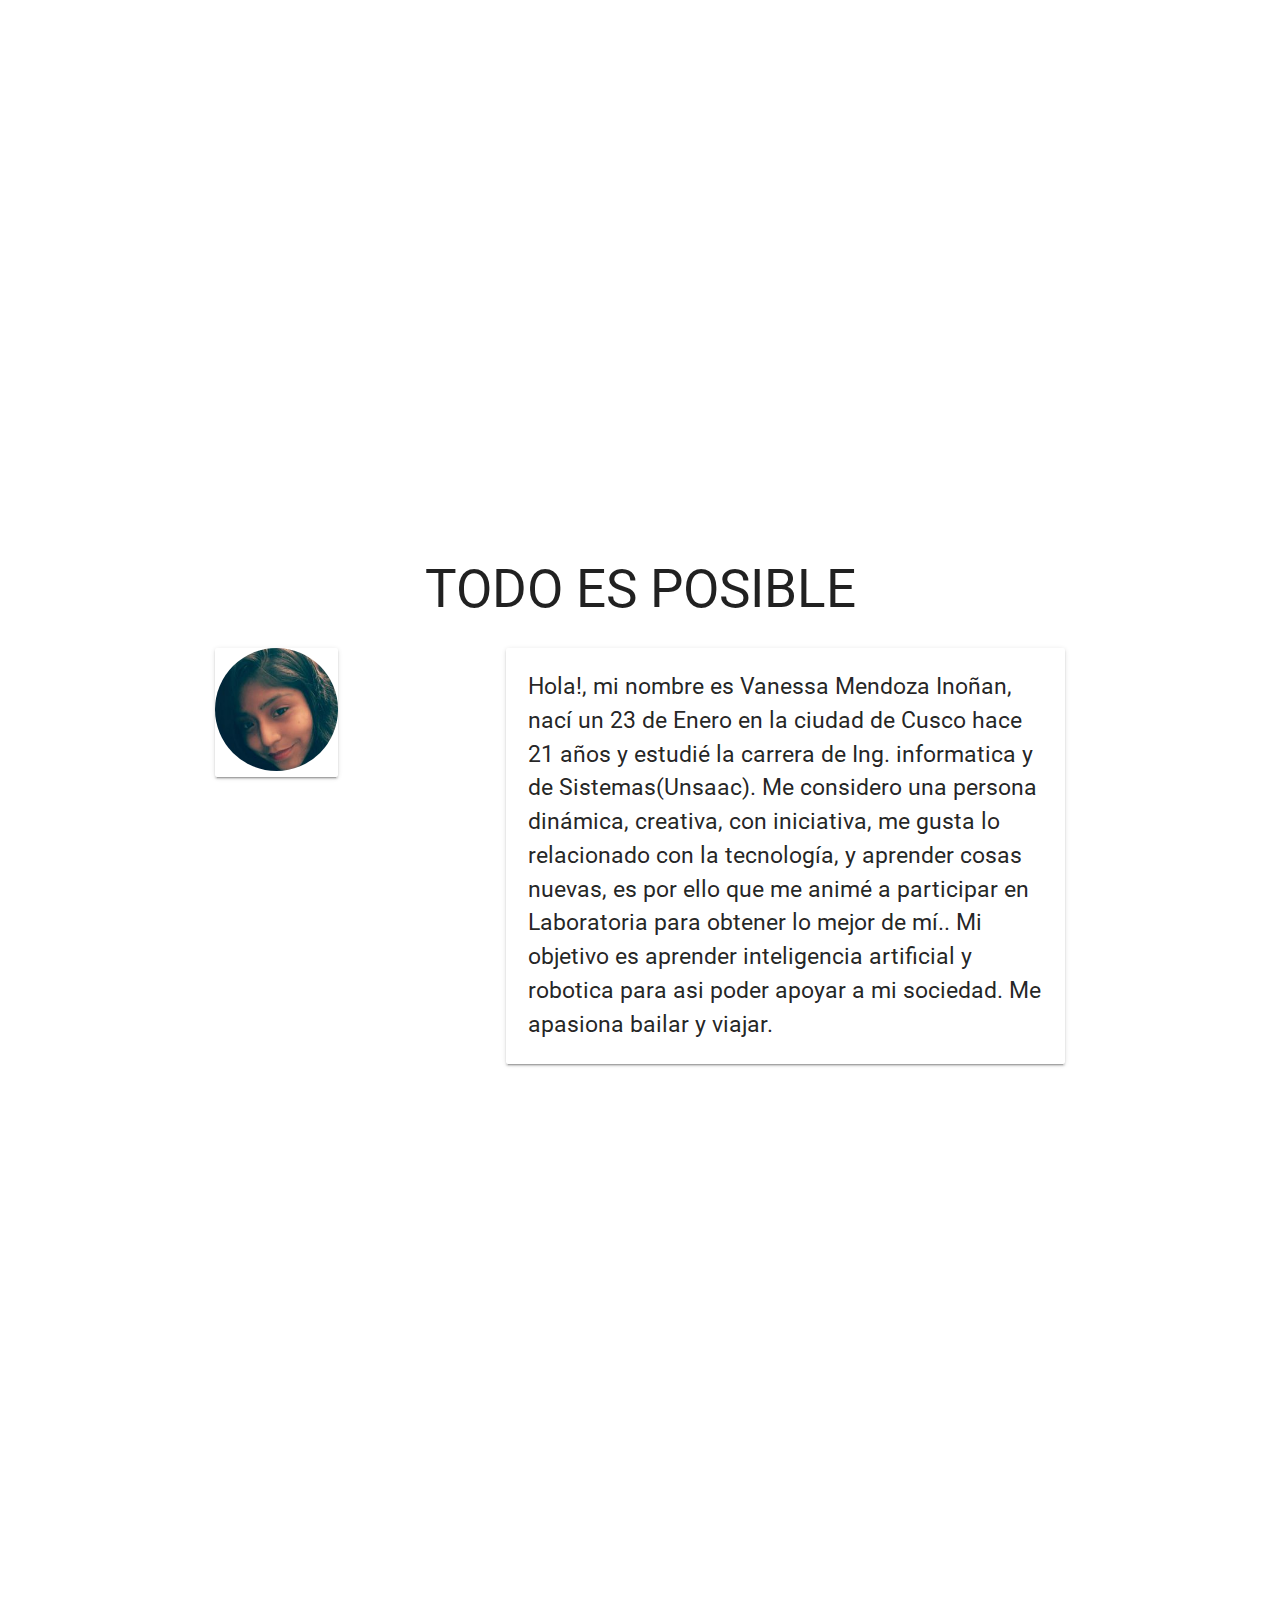
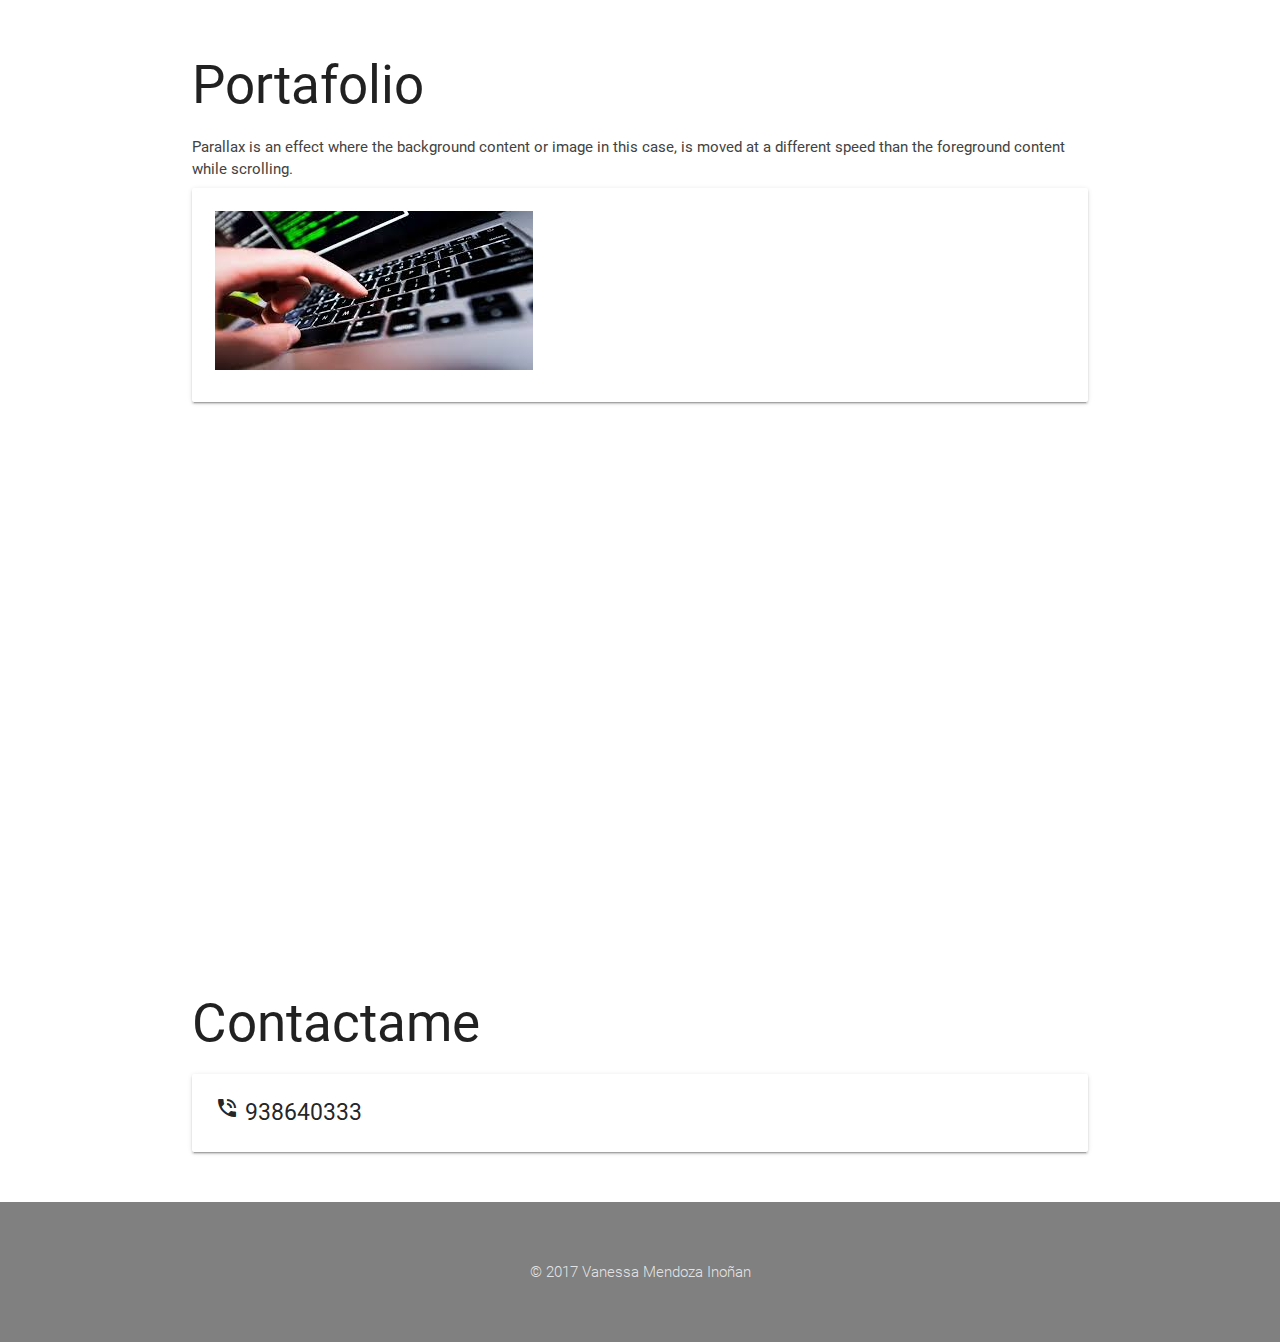
==== index.html @ 956da4bd "agregando contenido a portafolio" ====
<!DOCTYPE html>
<html>
  <head>
    <meta charset="utf-8">
    <title>Mi Portafolio</title>
    <link rel="stylesheet" href="vendors/materialize/css/materialize.min.css">
    <link rel="stylesheet" href="https://cdn.jsdelivr.net/npm/animate.css@3.5.2/animate.min.css">
    <link rel="stylesheet" href="https://cdnjs.cloudflare.com/ajax/libs/animate.css/3.5.2/animate.min.css">
    <link href="https://fonts.googleapis.com/icon?family=Material+Icons" rel="stylesheet">
    <link rel="stylesheet" href="css/main.css">
  </head>
  <body class="" cz-shortcut-listen="true">
    <div class="parallax-container">
    <div class="parallax"><img src="assets/img/14.jpg"></div>
    <div class="text-name">
      <h3 id="typed" class="fuente1"></h3>
    </div>
    <div class="text-name2">
      <h3 id="typed2"></h3>
    </div>
  </div>
  <div class="section white">
    <div class="row container top">
      <h2 class="center-align animated zoomIn">TODO ES POSIBLE</h2>
      <div class="col s12">
        <div class="col s2">
          <div class="card animar1">
            <img src="assets/img/vanessa.jpg" class="circle responsive-img" alt="">
          </div>
        </div>
        <div class="col s8 offset-s2">
          <div class="card animar2">
            <p>Hola!, mi nombre es Vanessa Mendoza Inoñan, nací un 23 de Enero en la ciudad de Cusco hace 21 años y estudié la carrera de Ing. informatica y de Sistemas(Unsaac).
Me considero una persona dinámica, creativa, con iniciativa, me gusta lo relacionado con la tecnología, y aprender cosas nuevas, es por ello que me animé a participar en Laboratoria para obtener lo mejor de mí..
Mi objetivo es aprender inteligencia artificial y robotica para asi poder apoyar a mi sociedad.
Me apasiona bailar y viajar.</p>
          </div>
        </div>
      </div>
    </div>
  </div>
  <div class="parallax-container">
    <div class="parallax"><img src="assets/img/8.jpg"></div>
  </div>
  <div class="section white">
    <div class="row container">
      <h2 class="header center-aligin">Portafolio</h2>
      <p class="grey-text text-darken-3 lighten-3">Parallax is an effect where the background content or image in this case, is moved at a different speed than the foreground content while scrolling.</p>
      <div class="card animar2">
            <img src="assets/img/7.jpg" alt="">
          </div>
    </div>
  </div>
  <div class="parallax-container">
    <div class="parallax"><img src="assets/img/software.jpg"></div>
  </div>
  <div class="section white">
    <div class="row container">
      <h2 class="header center-aligin">Contactame</h2>
      <div class="card  animar2">
        <i class="material-icons">phone_in_talk</i> 938640333
          </div>
    </div>
  </div>
  <footer class="page-footer">
    <div class="footer-copyright">
      <div class="container center-align">
      © 2017 Vanessa Mendoza Inoñan
      </div>
    </div>
  </footer>
  <script type="text/javascript" src="vendors/jquery/jquery-3.2.1.min.js"></script>
  <script src="vendors/typed.js"></script>
  <script src="vendors/materialize/js/materialize.min.js"></script>
  <script type="text/javascript" src="js/app.js"></script>
  </body>
</html>
---- css/main.css ----
@font-face {
    font-family: fuente1;
    src: url(../assets/fuentes/Yeysk.otf);
}

*{
    margin: 0;
    padding: 0;
    box-sizing: border-box;
}
.slider .slides li .text {
    color: #fff;
    position: absolute;
    top: 40%;
    left: 20%;
    width: 70%;
}
.text-name {
  color: #fff;
  position: absolute;
  top: 20%;
  left: 5%;
  width: 70%;
}
.text-name2 {
  color: #fff;
  position: absolute;
  top: 50%;
  left: 15%;
  width: 70%;
}
.fuente1 {
    font-family: fuente1;
    color: white;
    font-weight: 900;
}
.animar2 {
  padding: 1em;
  font-size: 1.5em;
}
.typed2 {
  background-color: transparent;
  box-shadow: none;
}
.top {
  margin-top: 3em;
}
/*Estilo del boton arriba*/

#Arriba {
position: fixed;
bottom: 30px; /* Distancia desde abajo */
right: 30px; /* Distancia desde la derecha */
/*BOTON*/
width: 60px; /* Ancho del botón */
height: 60px; /* Alto del botón */
display: block;
background: url(http://lh5.googleusercontent.com/-luDGEoQ_WZE/T1Ak-gta5MI/AAAAAAAACPI/ojfEGiaNmGw/s60/flecha-arriba.png) no-repeat center center;
}

#Arriba:hover{
	cursor: pointer;
}


/*Estilo del boton arriba y abajo*/

#Arriba1{

position: fixed;
bottom: 100px; /* Distancia desde abajo */
right: 30px; /* Distancia desde la derecha */
/*BOTON*/
width: 60px; /* Ancho del botón */
height: 60px; /* Alto del botón */
display: block;
background: url(http://lh5.googleusercontent.com/-luDGEoQ_WZE/T1Ak-gta5MI/AAAAAAAACPI/ojfEGiaNmGw/s60/flecha-arriba.png) no-repeat center center;
}

#Arriba1:hover{
	cursor: pointer;
}


#Abajo {
-webkit-transform:rotate(180deg);
position: fixed;
bottom: 30px; /* Distancia desde abajo */
right: 30px; /* Distancia desde la derecha */
/*BOTON*/
width: 60px; /* Ancho del botón */
height: 60px; /* Alto del botón */
display: block;
background: url(http://lh5.googleusercontent.com/-luDGEoQ_WZE/T1Ak-gta5MI/AAAAAAAACPI/ojfEGiaNmGw/s60/flecha-arriba.png) no-repeat center center;
}

#Abajo:hover{
	cursor: pointer;
}

/**************************************************/
.page-footer {
  background-color: grey;
  padding: 3em;
}
.page-footer .footer-copyright {
  background-color: transparent;
}
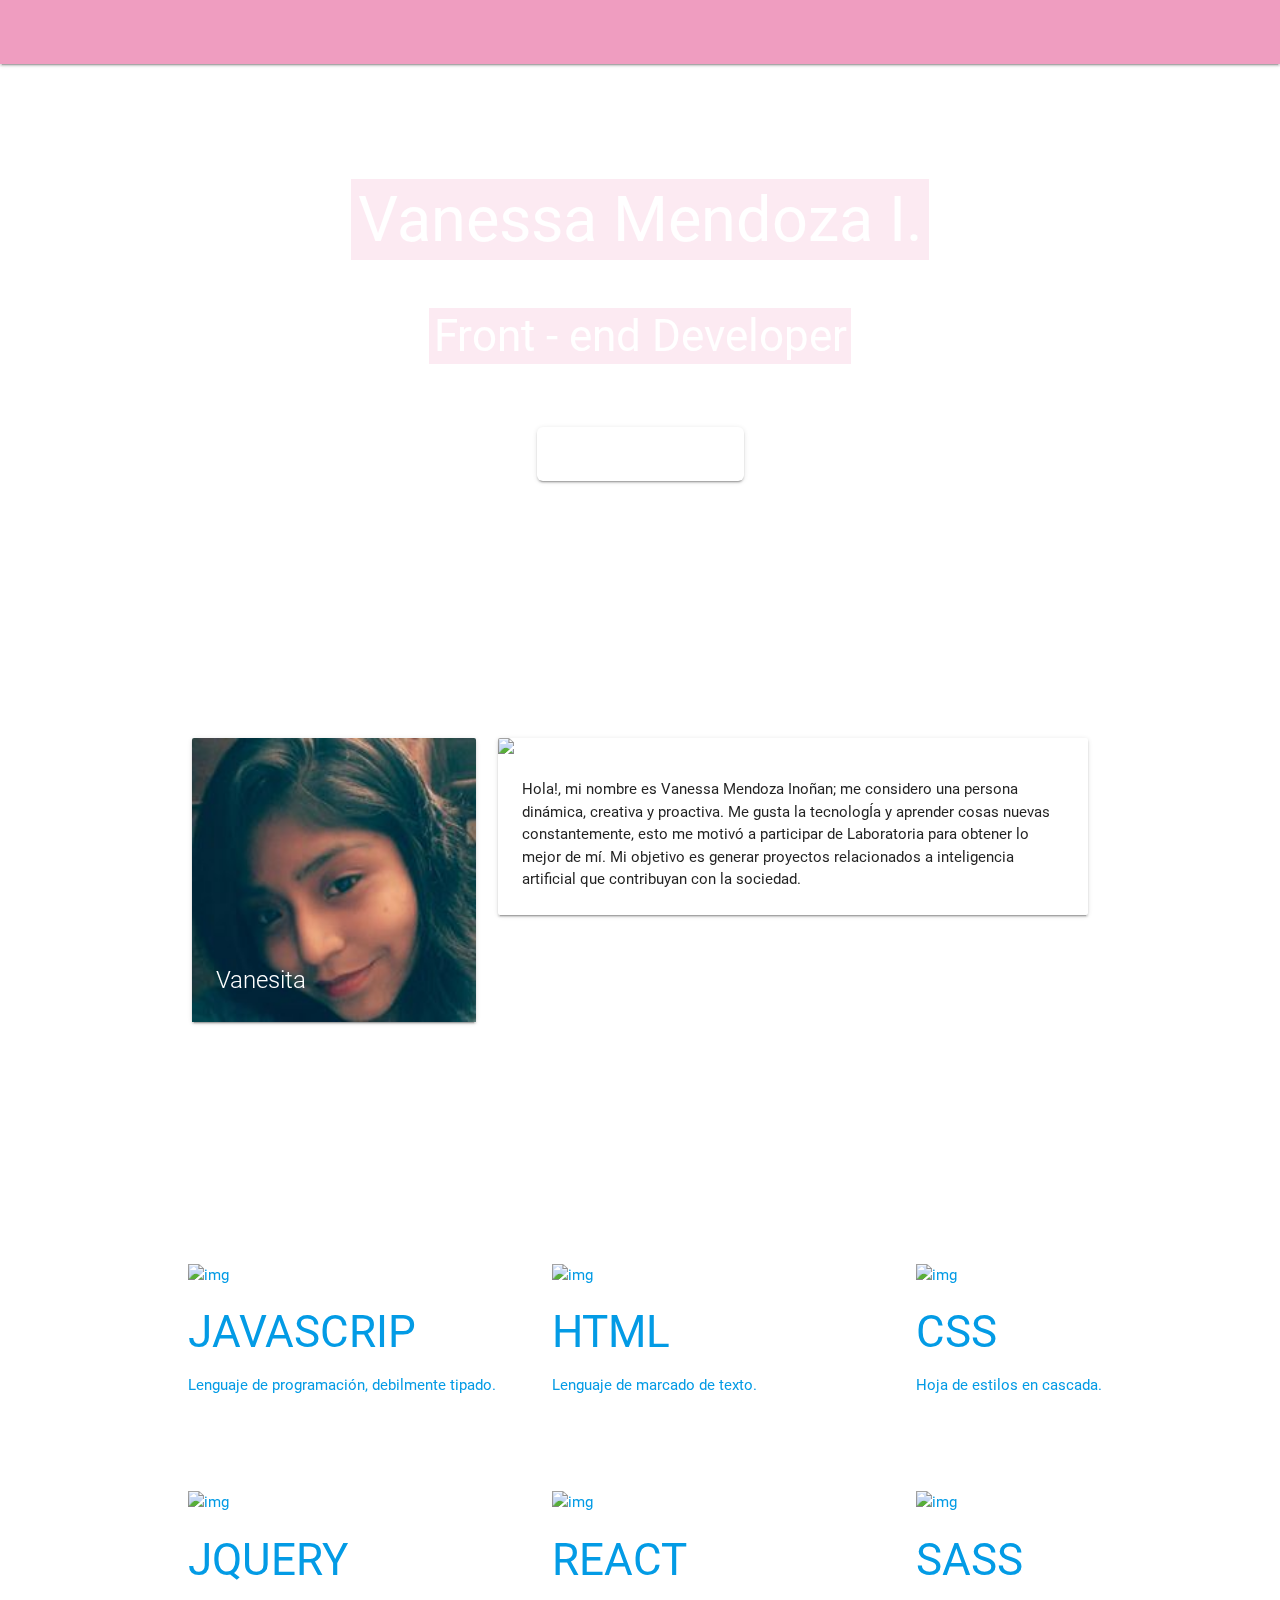
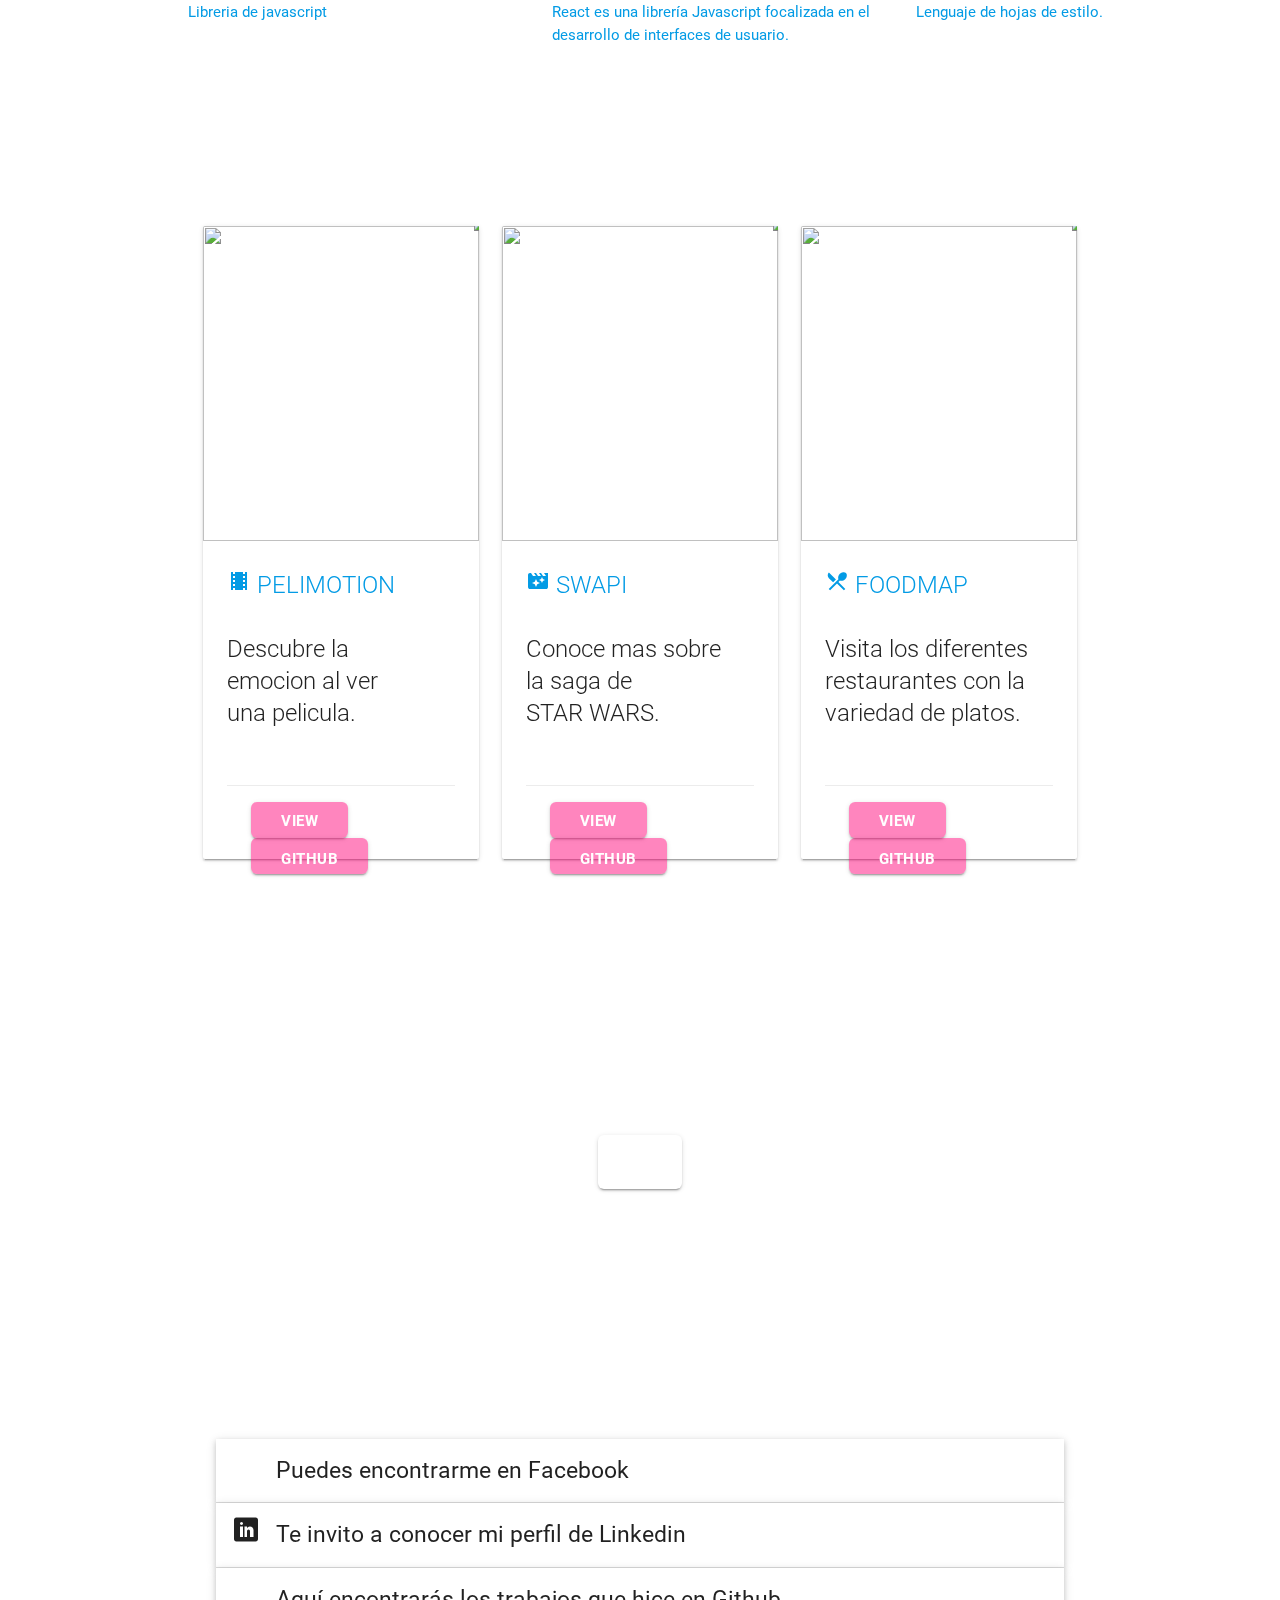
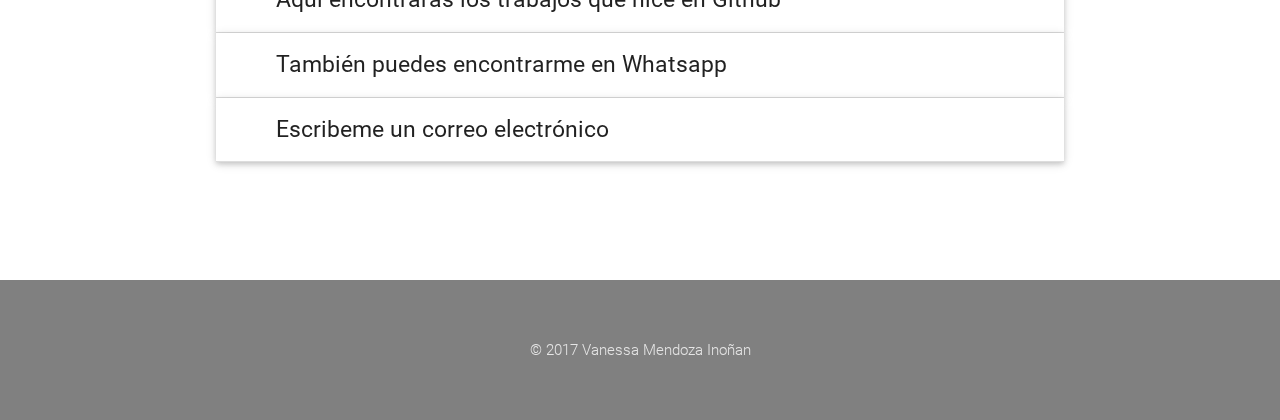
==== commit 08752a4a: "modificando aptitudes" ====
--- a/index.html
+++ b/index.html
@@ -1,77 +1,501 @@
 <!DOCTYPE html>
-<html>
-  <head>
-    <meta charset="utf-8">
-    <title>Mi Portafolio</title>
-    <link rel="stylesheet" href="vendors/materialize/css/materialize.min.css">
-    <link rel="stylesheet" href="https://cdn.jsdelivr.net/npm/animate.css@3.5.2/animate.min.css">
-    <link rel="stylesheet" href="https://cdnjs.cloudflare.com/ajax/libs/animate.css/3.5.2/animate.min.css">
-    <link href="https://fonts.googleapis.com/icon?family=Material+Icons" rel="stylesheet">
-    <link rel="stylesheet" href="css/main.css">
-  </head>
-  <body class="" cz-shortcut-listen="true">
+<html lang="en">
+
+<head>
+  <meta charset="UTF-8">
+  <meta name="viewport" content="width=device-width, initial-scale=1.0">
+  <meta http-equiv="X-UA-Compatible" content="ie=edge">
+  <meta name="description" content="Portafolio">
+  <meta name="author" content="Vanessa Mendoza">
+  <link rel="stylesheet" href="vendors/materialize/css/materialize.min.css">
+  <link href="https://fonts.googleapis.com/icon?family=Material+Icons" rel="stylesheet">
+  <link rel="stylesheet" href="https://cdn.jsdelivr.net/npm/animate.css@3.5.2/animate.min.css">
+  <link rel="stylesheet" href="assets/icons/icomoon/style.css">
+  <link rel="shortcut icon" href="assets/img/favicon.ico">
+  <link rel="stylesheet" href="css/ihover.css">
+  <!-- <link rel="stylesheet" href="css/ihover.min.css"> -->
+  <link rel="stylesheet" href="css/main.css">
+  <title>Vanessa Mendoza I.</title>
+</head>
+
+<body>
+  <header>
+    <div class="navbar-fixed">
+      <nav>
+        <div class="row">
+          <div class="col s12 ">
+            <div class="nav-wrapper">
+              <a href="#!" class="brand-logo animated fadeInLeft">
+                <img src="assets/img/vm.png" alt="">
+              </a>
+              <ul class="right hide-on-med-and-down">
+                <li>
+                  <a href="#" id="">
+                    <i class="fas fa-home"></i> Inicio</a>
+                </li>
+                <li>
+                  <a href="#yo" id="">
+                    <i class="fas fa-address-card"></i> Sobre mi</a>
+                </li>
+                <li>
+                  <a href="#skills" id="">
+                    <i class="fas fa-graduation-cap"></i> Aptitudes</a>
+                </li>
+                <li>
+                  <a href="#portafolio" id="">
+                    <i class="fas fa-folder-open"></i> Portafolio</a>
+                </li>
+                <li>
+                  <a href="#contacto" id="">
+                    <i class="fas fa-address-book"></i> Contacto</a>
+                </li>
+              </ul>
+              <ul id="nav-mobile" class="side-nav" style="left: 0px;">
+                <li>
+                  <a href="#" id="">Inicio</a>
+                </li>
+                <li>
+                  <a href="#yo" id="">Sobre mi</a>
+                </li>
+                <li>
+                  <a href="#portafolio" id="">Portafolio</a>
+                </li>
+                <li>
+                  <a href="#contacto" id="">Contacto</a>
+                </li>
+              </ul>
+              <a href="#" data-activates="nav-mobile" class="button-collapse">
+                <i class="material-icons">menu</i>
+              </a>
+            </div>
+          </div>
+        </div>
+      </nav>
+    </div>
+  </header>
+  <section>
+    <div class="parallax-container flex-text">
+      <h1 class="fuente1-name animated tada center-align">Vanessa Mendoza I.</h1>
+      <h3 class="animated tada center-align">Front - end Developer</h3>
+      <br>
+      <br>
+      <div class="container center-align">
+        <a href="assets/docs/cv.pdf" target="_blank" class="pulse-button1 btn-large">Curriculum Vitae</a>
+      </div>
+      <div class="parallax">
+        <img src="assets/img/13.jpg">
+      </div>
+    </div>
+  </section>
+  <section id="yo">
+    <div class="section white">
+      <div class="row container">
+        <div class="center-align">
+          <h2 class="slide fuente1">SOBRE MI</h2>
+          <br>
+          <br>
+          <br>
+        </div>
+        <div class="row">
+
+          <div class="col s12 m6 l4">
+            <div class="card">
+              <div class="card-image">
+                <img src="assets/img/vanessa.jpg">
+                <span class="card-title">Vanesita</span>
+              </div>
+            </div>
+          </div>
+
+          <div class="col s12 m6 l8">
+            <div class="card">
+              <div class="card-image">
+                <img src="http://3.bp.blogspot.com/-Zk5HSxm2g4Q/UECiuGD-3VI/AAAAAAAAACU/KmS3diWKCTA/s1600/hr2_dennis_meene.png">
+              </div>
+              <div class="card-content">
+                <p class="my-goal-and-i">Hola!, mi nombre es Vanessa Mendoza Inoñan; me considero
+                  una persona dinámica, creativa y proactiva. Me gusta la tecnologÍa y aprender cosas nuevas constantemente,
+                  esto me motivó a participar de Laboratoria para obtener lo mejor de mí. Mi objetivo es generar proyectos
+                  relacionados a inteligencia artificial que contribuyan con la sociedad.</p>
+              </div>
+            </div>
+          </div>
+        </div>
+      </div>
+    </div>
+  </section>
+  <section id="skills">
+    <div class="row">
+      <div class="col s12">
+        <div class="center-align">
+          <h2 class="slide fuente1">APTITUDES</h2>
+          <br>
+          <br>
+          <br>
+        </div>
+      </div>
+    </div>
+    <div class="row">
+      <div class="col s12">
+        <div class="carousel hide-on-large-only">
+          <a class="carousel-item" href="#one!">
+            <img src="https://www.shareicon.net/data/128x128/2016/07/06/106573_software_512x512.png">
+          </a>
+          <a class="carousel-item" href="#two!">
+            <img src="https://www.shareicon.net/data/128x128/2015/09/04/95596_html_512x512.png">
+          </a>
+          <a class="carousel-item" href="#three!">
+            <img src="http://www.xhtmljunction.com/common/images/css3.png">
+          </a>
+          <a class="carousel-item" href="#four!">
+            <img src="https://www.digitalcertifications.agency/wp-content/uploads/2016/04/jq.png">
+          </a>
+          <a class="carousel-item" href="#five!">
+            <img src="https://aakashns.gallerycdn.vsassets.io/extensions/aakashns/react-power-snippets/1.1.4/1511390276459/Microsoft.VisualStudio.Services.Icons.Default">
+          </a>
+          <a class="carousel-item" href="#four!">
+            <img src="https://www.digitalcertifications.agency/wp-content/uploads/2016/04/jq.png">
+          </a>
+        </div>
+        <div class="hide-on-small-only margin-skills">
+          <div class="col s4 inline-block">
+
+            <!-- normal -->
+            <div class="ih-item circle effect3 top_to_bottom">
+              <a href="#">
+                <div class="img">
+                  <img src="https://www.shareicon.net/data/128x128/2016/07/06/106573_software_512x512.png" alt="img">
+                </div>
+                <div class="info">
+                  <h3>JAVASCRIP</h3>
+                  <p>Lenguaje de programación, debilmente tipado.</p>
+                </div>
+              </a>
+            </div>
+            <!-- end normal -->
+
+          </div>
+          <div class="col s4 inline-block">
+
+            <!-- normal -->
+            <div class="ih-item circle effect3 top_to_bottom">
+              <a href="#">
+                <div class="img">
+                  <img src="https://www.shareicon.net/data/128x128/2015/09/04/95596_html_512x512.png" alt="img">
+                </div>
+                <div class="info">
+                  <h3>HTML</h3>
+                  <p>Lenguaje de marcado de texto.</p>
+                </div>
+              </a>
+            </div>
+            <!-- end normal -->
+
+          </div>
+          <div class="col s4 inline-block">
+
+            <!-- normal -->
+            <div class="ih-item circle effect3 top_to_bottom">
+              <a href="#">
+                <div class="img">
+                  <img src="http://www.xhtmljunction.com/common/images/css3.png" alt="img">
+                </div>
+                <div class="info">
+                  <h3>CSS</h3>
+                  <p>Hoja de estilos en cascada.</p>
+                </div>
+              </a>
+            </div>
+            <!-- end normal -->
+
+          </div>
+        </div>
+      </div>
+    </div>
+    <div class="row hide-on-small-only margin-skills">
+      <div class="col s12 margin-top-skills">
+        <div class="col s4 inline-block">
+
+          <!-- normal -->
+          <div class="ih-item circle effect3 top_to_bottom">
+            <a href="#">
+              <div class="img">
+                <img src="https://www.digitalcertifications.agency/wp-content/uploads/2016/04/jq.png" alt="img">
+              </div>
+              <div class="info">
+                <h3>JQUERY</h3>
+                <p>Libreria de javascript</p>
+              </div>
+            </a>
+          </div>
+          <!-- end normal -->
+
+        </div>
+        <div class="col s4 inline-block">
+
+          <!-- normal -->
+          <div class="ih-item circle effect3 top_to_bottom">
+            <a href="#">
+              <div class="img">
+                <img src="https://aakashns.gallerycdn.vsassets.io/extensions/aakashns/react-power-snippets/1.1.4/1511390276459/Microsoft.VisualStudio.Services.Icons.Default"
+                  alt="img">
+              </div>
+              <div class="info">
+                <h3>REACT</h3>
+                <p>React es una librería Javascript focalizada en el desarrollo de interfaces de usuario.</p>
+              </div>
+            </a>
+          </div>
+          <!-- end normal -->
+
+        </div>
+        <div class="col s4 inline-block">
+
+          <!-- normal -->
+          <div class="ih-item circle effect3 top_to_bottom">
+            <a href="#">
+              <div class="img">
+                <img src="https://sasa.gallerycdn.vsassets.io/extensions/sasa/vscode-sass-format/1.1.3/1518638189702/Microsoft.VisualStudio.Services.Icons.Default"
+                  alt="img">
+              </div>
+              <div class="info">
+                <h3>SASS</h3>
+                <p>Lenguaje de hojas de estilo.</p>
+              </div>
+            </a>
+          </div>
+          <!-- end normal -->
+
+        </div>
+      </div>
+    </div>
+  </section>
+  <section id="portafolio">
+    <div class="center-align">
+      <h2 class="slide fuente1">PORTAFOLIO</h2>
+      <br>
+      <br>
+      <br>
+    </div>
+    <div class="row container">
+
+      <div class="col s12 m6 l4">
+        <div class="card">
+          <div class="card-image waves-effect waves-block waves-light">
+            <img class="activator img-portafolio" src="https://user-images.githubusercontent.com/32309424/36493228-1e0e57ce-16fd-11e8-9467-3db554b0ff4c.png">
+            <div style="display: inline-block; position: absolute; top: -11px; right: -11px; z-index: 10;">
+              <img class="activator" src="https://s19.postimg.org/hu8uz903n/new-posts.png">
+            </div>
+          </div>
+
+          <!-- card text content -->
+          <div class="card-content activator">
+            <span class="card-title">
+              <p>
+                <a href="https://github.com/mendozavanessa/project-api-movie" target="blank">
+                  <i class="material-icons">local_movies</i> PELIMOTION</a>
+                  <p><br></p>
+                  <p>Descubre la</p>
+                  <p>emocion al ver</p>
+                  <p>una pelicula.</p>
+              </p>
+            </span>
+          </div>
+
+          <!--   card reveal content -->
+          <div class="card-reveal">
+            <span class="card-title">
+              <div>PELIMOTION </div>
+            </span>
+            <p>Pelimotion se enfoca en brindar a nuestros usuario recomendaciones, de acuerdo a la emoción que deseen experimentar.</p>
+          </div>
+
+          <div class="card-content padding-view">
+            <div class="card-action flex padding-view">
+              <a href="https://mendozavanessa.github.io/project-api-movie/" target="_blank" class="btn">
+                <i class="fas fa-eye"></i> View</a>
+              <a href="https://github.com/mendozavanessa/project-api-movie" target="_blank" class="btn">
+                <i class="icon-github3"></i> Github</a>
+            </div>
+          </div>
+        </div>
+      </div>
+
+      <div class="col s12 m6 l4">
+        <div class="card">
+          <div class="card-image waves-effect waves-block waves-light">
+            <img class="activator img-portafolio" src="https://user-images.githubusercontent.com/32309424/36493706-38ab3236-16fe-11e8-8b1c-7e5ba7b7cdf2.png">
+            <div style="display: inline-block; position: absolute; top: -11px; right: -11px; z-index: 10;">
+              <img class="activator" src="https://s19.postimg.org/hu8uz903n/new-posts.png">
+            </div>
+          </div>
+
+          <!-- card text content -->
+          <div class="card-content activator">
+            <span class="card-title">
+              <p>
+                <a href="https://github.com/mendozavanessa/api-swapi" target="blank">
+                  <i class="material-icons">movie_filter</i> SWAPI</a>
+                  <p><br></p>
+                  <p>Conoce mas sobre </p>
+                  <p>la saga de</p>
+                  <p>STAR WARS.</p>
+              </p>
+            </span>
+          </div>
+
+          <!--   card reveal content -->
+          <div class="card-reveal">
+            <span class="card-title">
+              <div>SWAPI</div>
+            </span>
+            <p>Proyecto en cual podemos obtener la información de los personajes de Star Wars.</p>
+          </div>
+
+          <div class="card-content padding-view">
+            <div class="card-action flex padding-view">
+              <a href="https://mendozavanessa.github.io/api-swapi/" target="_blank" class="btn">
+                <i class="fas fa-eye"></i> View</a>
+              <a href="https://github.com/mendozavanessa/api-swapi" target="_blank" class="btn">
+                <i class="icon-github3"></i> Github</a>
+            </div>
+          </div>
+        </div>
+      </div>
+
+
+      <div class="col s12 m6 l4">
+        <div class="card">
+          <div class="card-image waves-effect waves-block waves-light">
+            <img class="activator img-portafolio" src="https://user-images.githubusercontent.com/32309424/37572420-da0d5b52-2ad8-11e8-9f6b-b6144e7106ed.png">
+            <div style="display: inline-block; position: absolute; top: -11px; right: -11px; z-index: 10;">
+              <img class="activator" src="https://s19.postimg.org/hu8uz903n/new-posts.png">
+            </div>
+          </div>
+
+          <!-- card text content -->
+          <div class="card-content activator">
+            <span class="card-title">
+              <p>
+                <a href="https://github.com/mendozavanessa/foodmap-reto-de-codigo" target="blank">
+                  <i class="material-icons">restaurant_menu</i> FOODMAP</a>
+                  <p><br></p>
+                  <p>Visita los diferentes</p>
+                  <p>restaurantes con la</p>
+                  <p>variedad de platos.</p>
+              </p>
+            </span>
+          </div>
+
+          <!--   card reveal content -->
+          <div class="card-reveal">
+            <span class="card-title">
+              <div>FOODMAP </div>
+            </span>
+            <p>Foodmap es una app para buscar las variedades de platos cerca de ti. Ingresa el distrito para encontrar tu plato
+              favorito.
+            </p>
+          </div>
+
+          <div class="card-content padding-view">
+            <div class="card-action flex padding-view">
+              <a href="https://mendozavanessa.github.io/foodmap-reto-de-codigo/" target="_blank" class="btn">
+                <i class="fas fa-eye"></i> View</a>
+              <a href="https://github.com/mendozavanessa/foodmap-reto-de-codigo" target="_blank" class="btn">
+                <i class="icon-github3"></i> Github</a>
+            </div>
+          </div>
+        </div>
+      </div>
+    </div>
+
+  </section>
+  <section id="contacto">
     <div class="parallax-container">
-    <div class="parallax"><img src="assets/img/14.jpg"></div>
-    <div class="text-name">
-      <h3 id="typed" class="fuente1"></h3>
-    </div>
-    <div class="text-name2">
-      <h3 id="typed2"></h3>
-    </div>
-  </div>
-  <div class="section white">
-    <div class="row container top">
-      <h2 class="center-align animated zoomIn">TODO ES POSIBLE</h2>
-      <div class="col s12">
-        <div class="col s2">
-          <div class="card animar1">
-            <img src="assets/img/vanessa.jpg" class="circle responsive-img" alt="">
-          </div>
-        </div>
-        <div class="col s8 offset-s2">
-          <div class="card animar2">
-            <p>Hola!, mi nombre es Vanessa Mendoza Inoñan, nací un 23 de Enero en la ciudad de Cusco hace 21 años y estudié la carrera de Ing. informatica y de Sistemas(Unsaac).
-Me considero una persona dinámica, creativa, con iniciativa, me gusta lo relacionado con la tecnología, y aprender cosas nuevas, es por ello que me animé a participar en Laboratoria para obtener lo mejor de mí..
-Mi objetivo es aprender inteligencia artificial y robotica para asi poder apoyar a mi sociedad.
-Me apasiona bailar y viajar.</p>
-          </div>
-        </div>
-      </div>
-    </div>
-  </div>
-  <div class="parallax-container">
-    <div class="parallax"><img src="assets/img/8.jpg"></div>
-  </div>
-  <div class="section white">
-    <div class="row container">
-      <h2 class="header center-aligin">Portafolio</h2>
-      <p class="grey-text text-darken-3 lighten-3">Parallax is an effect where the background content or image in this case, is moved at a different speed than the foreground content while scrolling.</p>
-      <div class="card animar2">
-            <img src="assets/img/7.jpg" alt="">
-          </div>
-    </div>
-  </div>
-  <div class="parallax-container">
-    <div class="parallax"><img src="assets/img/software.jpg"></div>
-  </div>
-  <div class="section white">
-    <div class="row container">
-      <h2 class="header center-aligin">Contactame</h2>
-      <div class="card  animar2">
-        <i class="material-icons">phone_in_talk</i> 938640333
-          </div>
-    </div>
-  </div>
+      <div class="parallax">
+        <img src="assets/img/7.jpg">
+        <div class="center-align">
+          <br>
+          <br>
+          <br>
+          <br>
+          <br>
+          <br>
+          <h2 class="slide fuente1 contact">CONTÁCTAME</h2>
+          <div class="arrow">
+            <a  target="blank" class="pulse-button2 btn-large"><i class="material-icons">arrow_downward</i></a>
+          </div>
+        </div>
+      </div>
+    </div>
+  </section>
+  <section>
+    <br>
+    <div class="section white">
+      <div class="row container">
+        <ul class="collapsible popout letter" data-collapsible="accordion">
+          <li>
+            <div class="collapsible-header">
+              <i class="icon-facebook"></i>Puedes encontrarme en Facebook</div>
+            <div class="collapsible-body">
+              <a href="https://web.facebook.com/vanesamendozainoyan" target="blank">https://web.facebook.com/vanesamendozainoyan</a>
+            </div>
+          </li>
+          <li>
+            <div class="collapsible-header">
+              <i class="icon-linkedin"></i>Te invito a conocer mi perfil de Linkedin</div>
+            <div class="collapsible-body">
+              <a href="https://www.linkedin.com/in/vanessamendozainoyan/" target="blank">https://www.linkedin.com/in/vanessamendozainoyan/</a>
+            </div>
+          </li>
+          <li>
+            <div class="collapsible-header">
+              <i class="icon-github3"></i>Aquí encontrarás los trabajos que hice en Github </div>
+            <div class="collapsible-body">
+              <a href="https://github.com/mendozavanessa" target="blank">https://github.com/mendozavanessa</a>
+            </div>
+          </li>
+          <li>
+            <div class="collapsible-header">
+              <i class="icon-whatsapp"></i>También puedes encontrarme en Whatsapp</div>
+            <div class="collapsible-body">
+              <a class="icon-phone"> 938640333</a>
+            </div>
+          </li>
+          <li>
+            <div class="collapsible-header">
+              <i class="icon-letter"></i>Escribeme un correo electrónico</div>
+            <div class="collapsible-body">
+              <a>vanesamendozainoyan@gmail.com</a>
+            </div>
+          </li>
+        </ul>
+        <br>
+        <br>
+        <br>
+      </div>
+    </div>
+  </section>
   <footer class="page-footer">
     <div class="footer-copyright">
       <div class="container center-align">
-      © 2017 Vanessa Mendoza Inoñan
+        © 2017 Vanessa Mendoza Inoñan
       </div>
     </div>
   </footer>
+  <section>
+    <div class="scroll-top-wrapper ">
+      <span class="scroll-top-inner">
+        <i class="fa fa-2x fa-arrow-circle-up"></i>
+      </span>
+    </div>
+  </section>
   <script type="text/javascript" src="vendors/jquery/jquery-3.2.1.min.js"></script>
-  <script src="vendors/typed.js"></script>
   <script src="vendors/materialize/js/materialize.min.js"></script>
+  <script defer src="https://use.fontawesome.com/releases/v5.0.8/js/all.js"></script>
+  <script type="text/javascript" src="js/scroll.js"></script>
+  <script type="text/javascript" src="js/header.js"></script>
   <script type="text/javascript" src="js/app.js"></script>
-  </body>
-</html>
+</body>
+
+</html>--- a/assets/icons/icomoon/style.css
+++ b/assets/icons/icomoon/style.css
@@ -0,0 +1,38 @@
+@font-face {
+  font-family: 'icomoon';
+  src:  url('fonts/icomoon.eot?jt9e1');
+  src:  url('fonts/icomoon.eot?jt9e1#iefix') format('embedded-opentype'),
+    url('fonts/icomoon.ttf?jt9e1') format('truetype'),
+    url('fonts/icomoon.woff?jt9e1') format('woff'),
+    url('fonts/icomoon.svg?jt9e1#icomoon') format('svg');
+  font-weight: normal;
+  font-style: normal;
+}
+
+[class^="icon-"], [class*=" icon-"] {
+  /* use !important to prevent issues with browser extensions that change fonts */
+  font-family: 'icomoon' !important;
+  speak: none;
+  font-style: normal;
+  font-weight: normal;
+  font-variant: normal;
+  text-transform: none;
+  line-height: 1;
+
+  /* Better Font Rendering =========== */
+  -webkit-font-smoothing: antialiased;
+  -moz-osx-font-smoothing: grayscale;
+}
+
+.icon-facebook-square:before {
+  content: "\f082";
+}
+.icon-phone:before {
+  content: "\e942";
+}
+.icon-mail:before {
+  content: "\ea83";
+}
+.icon-linkedin:before {
+  content: "\eac9";
+}
--- a/css/main.css
+++ b/css/main.css
@@ -7,6 +7,13 @@
     margin: 0;
     padding: 0;
     box-sizing: border-box;
+}
+
+nav {
+  background-color: #ef9dc0;
+}
+.nav-wrapper a img {
+  width: 130px;
 }
 .slider .slides li .text {
     color: #fff;
@@ -31,71 +38,180 @@
 }
 .fuente1 {
     font-family: fuente1;
-    color: white;
     font-weight: 900;
 }
-.animar2 {
+.space {
   padding: 1em;
-  font-size: 1.5em;
-}
-.typed2 {
-  background-color: transparent;
-  box-shadow: none;
 }
 .top {
   margin-top: 3em;
 }
-/*Estilo del boton arriba*/
-
-#Arriba {
-position: fixed;
-bottom: 30px; /* Distancia desde abajo */
-right: 30px; /* Distancia desde la derecha */
-/*BOTON*/
-width: 60px; /* Ancho del botón */
-height: 60px; /* Alto del botón */
-display: block;
-background: url(http://lh5.googleusercontent.com/-luDGEoQ_WZE/T1Ak-gta5MI/AAAAAAAACPI/ojfEGiaNmGw/s60/flecha-arriba.png) no-repeat center center;
-}
-
-#Arriba:hover{
-	cursor: pointer;
-}
-
-
-/*Estilo del boton arriba y abajo*/
-
-#Arriba1{
-
-position: fixed;
-bottom: 100px; /* Distancia desde abajo */
-right: 30px; /* Distancia desde la derecha */
-/*BOTON*/
-width: 60px; /* Ancho del botón */
-height: 60px; /* Alto del botón */
-display: block;
-background: url(http://lh5.googleusercontent.com/-luDGEoQ_WZE/T1Ak-gta5MI/AAAAAAAACPI/ojfEGiaNmGw/s60/flecha-arriba.png) no-repeat center center;
-}
-
-#Arriba1:hover{
-	cursor: pointer;
-}
-
-
-#Abajo {
--webkit-transform:rotate(180deg);
-position: fixed;
-bottom: 30px; /* Distancia desde abajo */
-right: 30px; /* Distancia desde la derecha */
-/*BOTON*/
-width: 60px; /* Ancho del botón */
-height: 60px; /* Alto del botón */
-display: block;
-background: url(http://lh5.googleusercontent.com/-luDGEoQ_WZE/T1Ak-gta5MI/AAAAAAAACPI/ojfEGiaNmGw/s60/flecha-arriba.png) no-repeat center center;
-}
-
-#Abajo:hover{
-	cursor: pointer;
+h2 {
+  display: inline-block;
+}
+.project {
+  width: 25%;
+  display: inline-block;
+  margin: auto 2.3em;
+}
+.parallax-container {
+  height: 500px;
+}
+.letter1 {
+  font-size: 1.5em;
+}
+.letter {
+  font-size: 1.5em;
+
+}
+.padding {
+  padding: 2em auto;
+}
+.animar1 {
+  height: 0!important;
+  width: 300px!important;
+}
+
+.flex-text {
+  color: white;
+  display: flex;
+  justify-content: center;
+  align-items: center;
+  flex-direction: column;
+}
+.flex-text h3, h1{
+  background-color: #ef9dc036;
+  padding: 0.1em;
+}
+
+.inline-block {
+  display: inline-block;
+}
+.margin-skills {
+  margin-left: 11em;
+}
+.margin-top-skills {
+  margin-top: 5em;
+}
+.img-portafolio {
+  height: 35vh;
+}
+.btn-large {
+  background-color: transparent;
+  border-radius: 6PX;
+  font-weight: 900;
+}
+.btn-large:hover {
+  background-color: #ef9dc03a;
+  border: 5px solid rgba(255, 24, 178, 0.781);
+  color: white;
+}
+.btn-large:focus {
+  background-color: #ef9dc03a;
+  border: 5px solid rgba(255, 24, 178, 0.781);
+  color: white;
+}
+.btn {
+  background-color: rgba(255, 0, 119, 0.479);
+  border-radius: 6PX;
+  font-weight: 900;
+}
+.btn:hover {
+  background-color: #ef9dc03a;
+  border: 2 px solid #fc0069;
+  color: rgb(128, 128, 128);
+}
+.btn:focus {
+  background-color: #ef9dc03a;
+  border: 2 px solid #fc0069;
+  color: rgb(128, 128, 128);
+}
+.ih-item.circle .img:before {
+  border: 5px solid #ef9dc0;
+  box-shadow: inset 0 0 0 16px white, 0 1px 2px pink;
+}
+/*************************************************/
+
+.pulse-button {
+
+  position: relative;
+  border: none;
+  box-shadow: 0 0 0 0 #d41f6eaf;
+  border: 4px solid white;
+  background-color: rgba(255, 0, 119, 0.479);
+  background-size:cover;
+  background-repeat: no-repeat;
+  cursor: pointer;
+  -webkit-animation: pulse 1.25s infinite cubic-bezier(0.66, 0, 0, 1);
+  -moz-animation: pulse 1.25s infinite cubic-bezier(0.66, 0, 0, 1);
+  -ms-animation: pulse 1.25s infinite cubic-bezier(0.66, 0, 0, 1);
+  animation: pulse 1.25s infinite cubic-bezier(0.66, 0, 0, 1);
+}
+.pulse-button:hover 
+{
+  -webkit-animation: none;-moz-animation: none;-ms-animation: none;animation: none;
+}
+
+@-webkit-keyframes pulse {to {box-shadow: 0 0 0 45px rgba(232, 76, 61, 0);}}
+@-moz-keyframes pulse {to {box-shadow: 0 0 0 45px rgba(232, 76, 61, 0);}}
+@-ms-keyframes pulse {to {box-shadow: 0 0 0 45px rgba(232, 76, 61, 0);}}
+@keyframes pulse {to {box-shadow: 0 0 0 45px rgba(232, 76, 61, 0);}}
+/*********************************************/
+.slide {
+  opacity: 0;
+  -moz-transition: all 500ms linear;
+  -webkit-transition: all 500ms linear;
+  -o-transition: all 500ms linear;
+  transition: all 500ms linear;
+  -moz-transform: translate3d(-100px, 0px, 0px);
+  -webkit-transform: translate3d(-100px, 0px, 0px);
+  -o-transform: translate(-100px, 0px);
+  -ms-transform: translate(-100px, 0px);
+  transform: translate3d(-100px, 0px, 0px);
+}
+
+.hasSlid {
+  opacity: 1;
+  -moz-transform: translate3d(0px, 0px, 0px);
+  -webkit-transform: translate3d(0px, 0px, 0px);
+  -o-transform: translate(0px, 0px);
+  -ms-transform: translate(0px, 0px);
+  transform: translate3d(0px, 0px, 0px);
+}
+
+
+
+/******* to top link ********/
+.scroll-top-wrapper {
+  position: fixed;
+	opacity: 0;
+	visibility: hidden;
+	overflow: hidden;
+	text-align: center;
+	z-index: 99999999;
+  background-color: #ef9dc0;
+	color: #eee;
+	width: 50px;
+	height: 48px;
+	line-height: 48px;
+	right: 30px;
+	bottom: 30px;
+	padding-top: 5px;
+	border-radius: 50%;
+}
+
+.scroll-top-wrapper:hover {
+	background-color: #888888;
+}
+
+.scroll-top-wrapper.show {
+  visibility:visible;
+  cursor:pointer;
+	opacity: 0.80;
+}
+
+.scroll-top-wrapper i.fa {
+	line-height: inherit;
 }
 
 /**************************************************/
@@ -106,3 +222,67 @@
 .page-footer .footer-copyright {
   background-color: transparent;
 }
+
+/**************************************************************/
+.icon {
+  background-color: rgb(12, 158, 199);
+  border-radius: 50%;
+  width: 30px;
+  height: 30px;
+  color: white;
+  vertical-align: middle;
+  text-align: center;
+  padding-top: 7px;
+}
+
+.card-action{
+    height: 50px;
+}
+
+.fixed-action-btn {
+  position: absolute;
+  bottom: -25px;
+  margin-bottom: 10px;
+  z-index: 998;
+  right: -15px;
+  display: inline-block;
+}
+.premium{
+  border: 1px solid gray;
+}
+.premium .ico{
+    content: '';
+    display: block;
+    height: 19px;  /*height of icon */
+    width: 89px;  /*width of icon */
+    position: absolute;
+    display: inline-block;
+      /*where to replace the icon */
+    top: 10px;
+    right: -4px;
+      /*background */
+    background: #F8E6AE url(https://s19.postimg.org/t2syzd5mr/39795885-luxury-premium-quality-golden-labels-co.jpg) no-repeat 0px 0px;
+}
+.premium .icostar:after{
+    content: '\f005';
+    font-family: FontAwesome;
+    border: 1px solid black;
+    font-size: 25px;
+    padding: 6px;
+    color: yellow;
+    width: 35px;  
+    position: absolute;
+    display: inline-block;
+      /*where to replace the icon */
+    top: -1px;
+    right: -1px;
+      /*background */
+    background: black no-repeat 0px 0px;
+}
+/*******************skills desktop**********************/
+
+@media only screen and (max-width:768px) {
+  .fuente1 {
+    font-size: 2.5em;
+  }
+}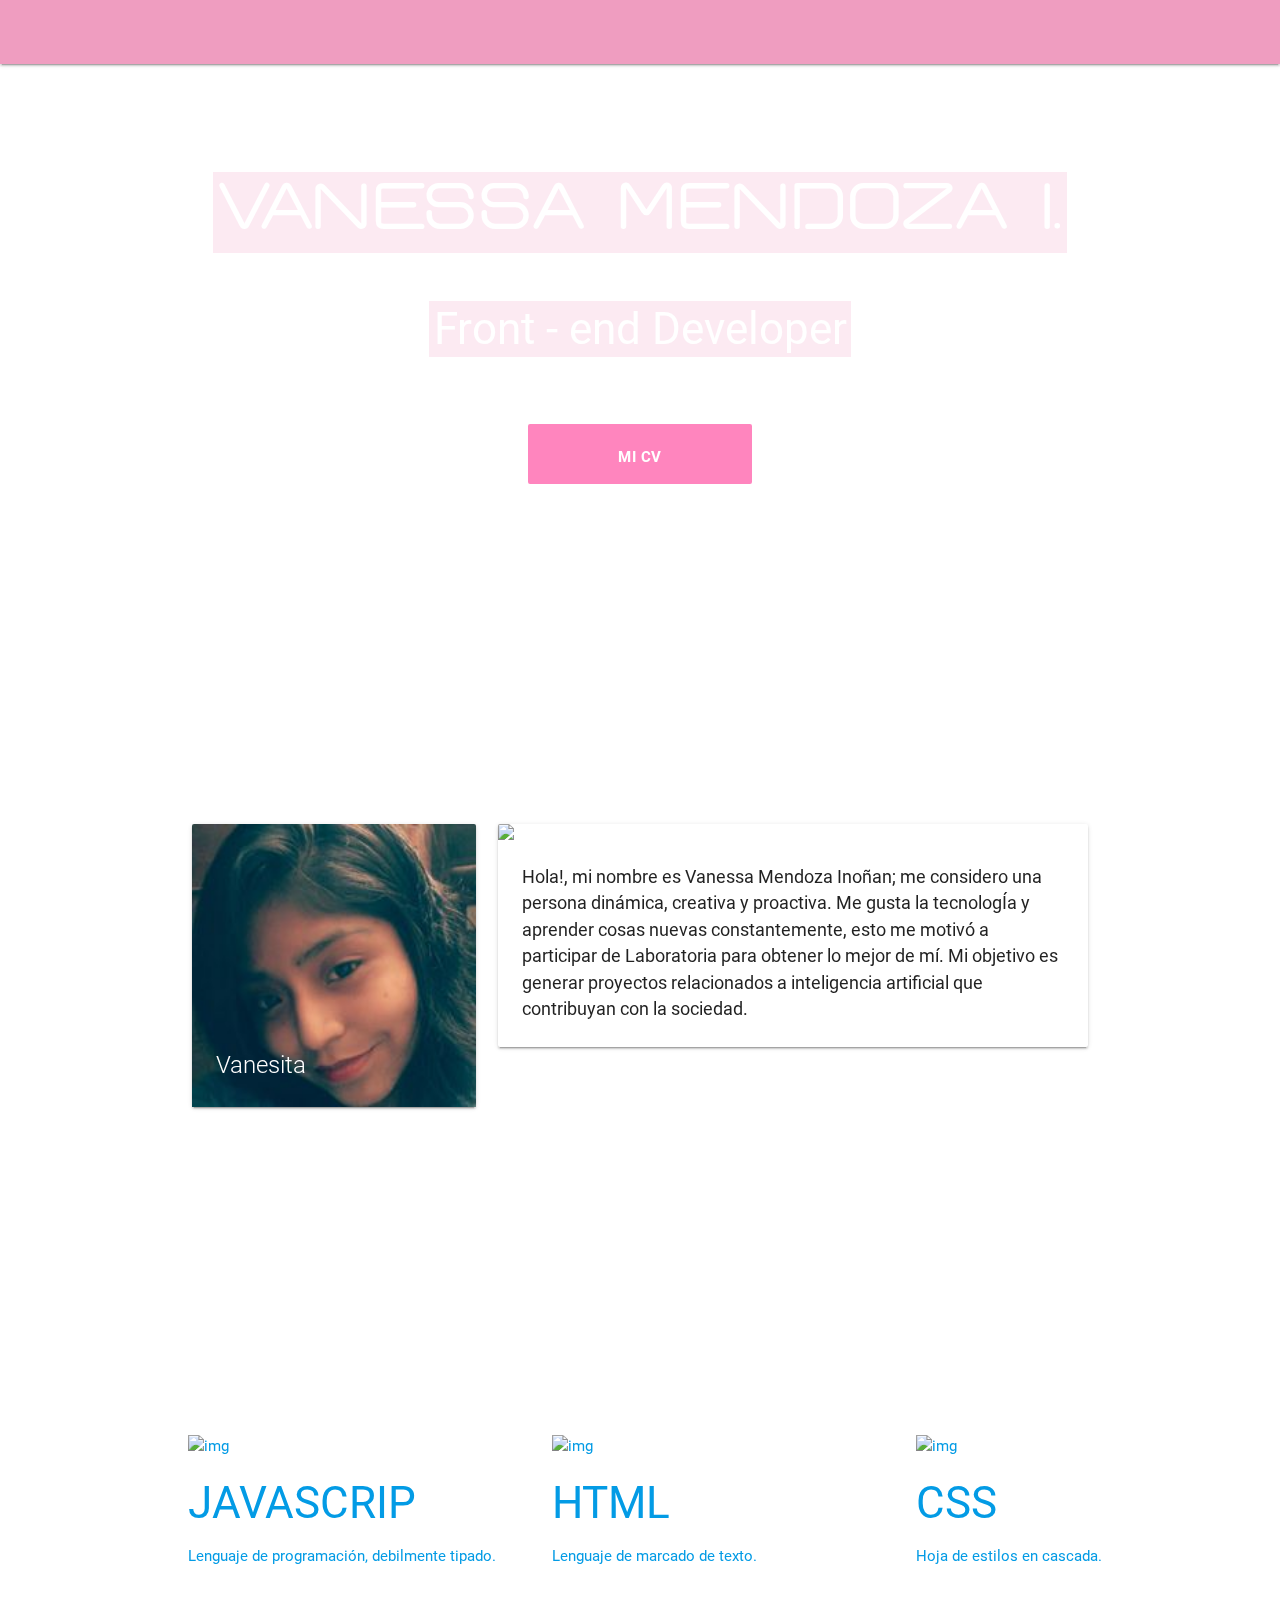
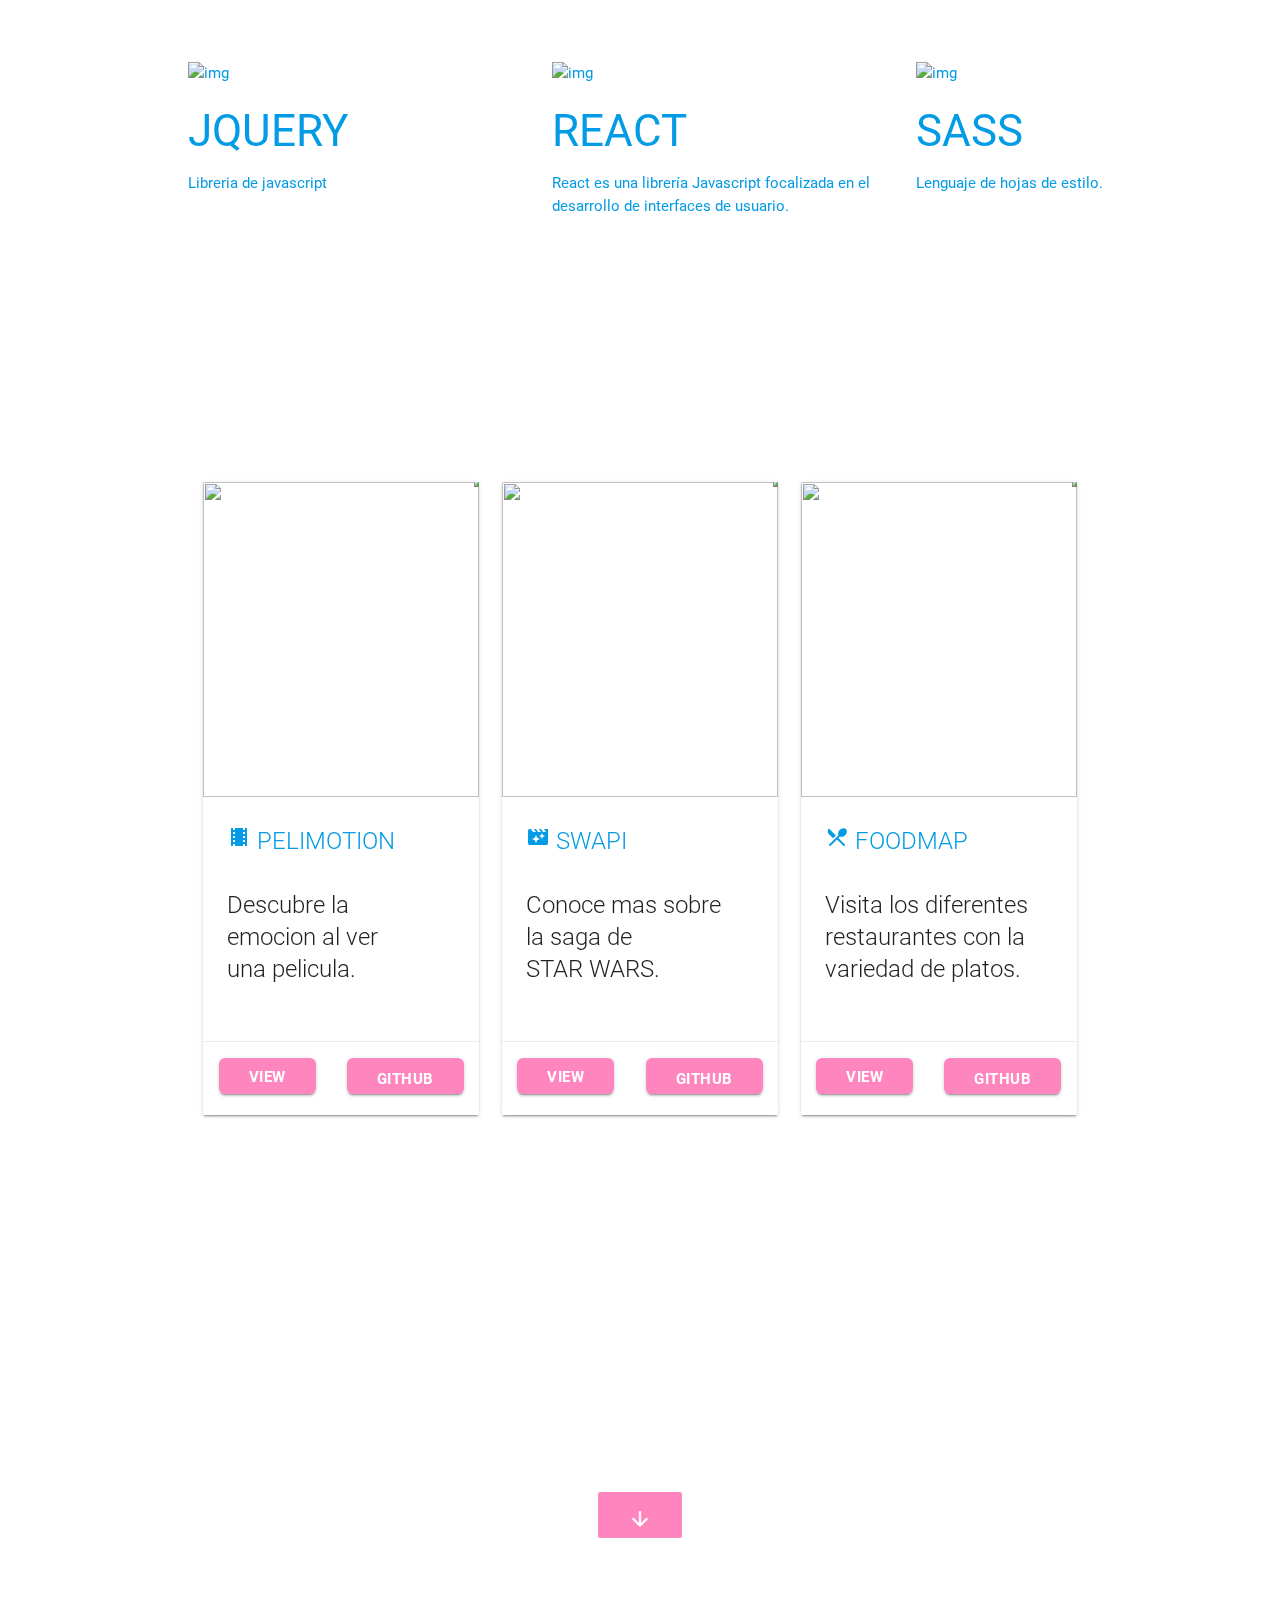
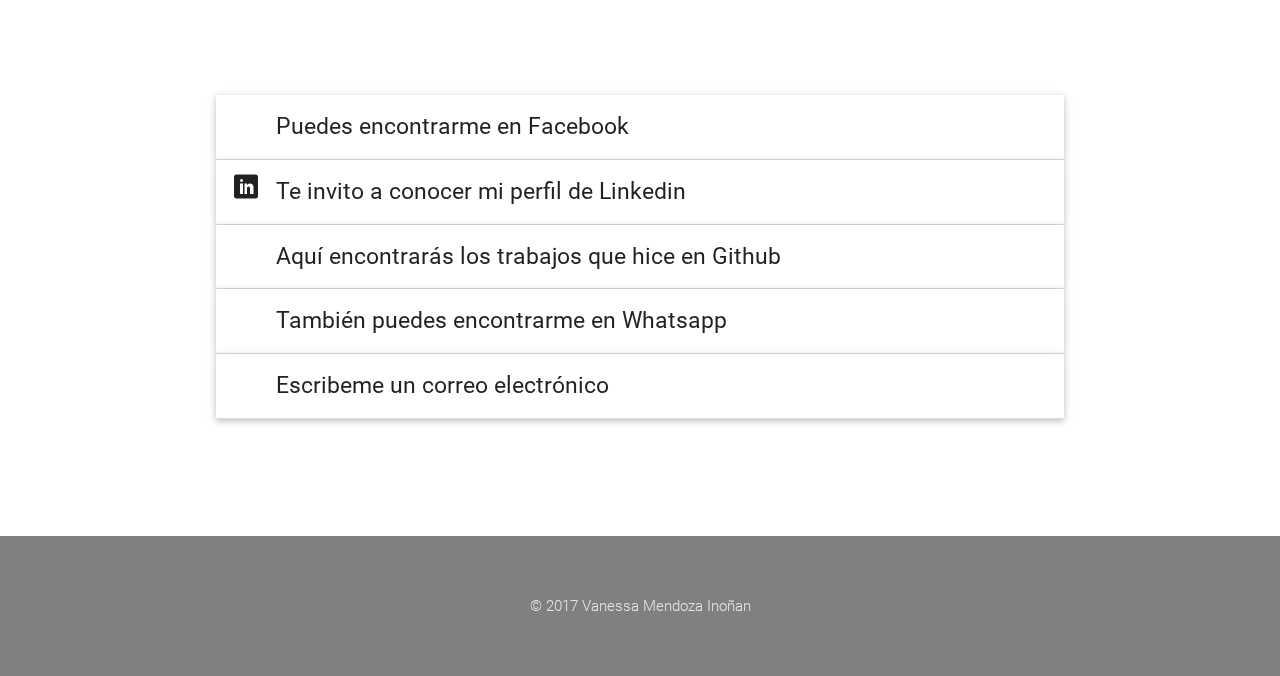
==== commit 23d511cf: "modificando cv" ====
--- a/index.html
+++ b/index.html
@@ -20,6 +20,11 @@
 
 <body>
   <header>
+      <audio id="beep-one" style="display:none;" controls="controls" preload="auto">
+          <source src="https://a.clyp.it/q2oaawbe.mp3"></source>
+          <source src="audio/beep.ogg"></source>
+          Your browser isn't invited for super fun time.
+        </audio>
     <div class="navbar-fixed">
       <nav>
         <div class="row">
@@ -30,7 +35,7 @@
               </a>
               <ul class="right hide-on-med-and-down">
                 <li>
-                  <a href="#" id="">
+                  <a href="#">
                     <i class="fas fa-home"></i> Inicio</a>
                 </li>
                 <li>
@@ -80,7 +85,7 @@
       <br>
       <br>
       <div class="container center-align">
-        <a href="assets/docs/cv.pdf" target="_blank" class="pulse-button1 btn-large">Curriculum Vitae</a>
+        <a href="assets/docs/CV-Vanessa.pdf" target="_blank" class="pulse-button1 btn align-center"> MI CV</a>
       </div>
       <div class="parallax">
         <img src="assets/img/13.jpg">
@@ -421,7 +426,7 @@
           <br>
           <br>
           <br>
-          <h2 class="slide fuente1 contact">CONTÁCTAME</h2>
+          <h2 class="slide fuente1 contact">CONTACTAME</h2>
           <div class="arrow">
             <a  target="blank" class="pulse-button2 btn-large"><i class="material-icons">arrow_downward</i></a>
           </div>
--- a/css/main.css
+++ b/css/main.css
@@ -1,27 +1,30 @@
 @font-face {
-    font-family: fuente1;
-    src: url(../assets/fuentes/Yeysk.otf);
-}
-
-*{
-    margin: 0;
-    padding: 0;
-    box-sizing: border-box;
+  font-family: fuente1;
+  src: url(../assets/fuentes/Yeysk.otf);
+}
+
+* {
+  margin: 0;
+  padding: 0;
+  box-sizing: border-box;
 }
 
 nav {
   background-color: #ef9dc0;
 }
+
 .nav-wrapper a img {
   width: 130px;
 }
+
 .slider .slides li .text {
-    color: #fff;
-    position: absolute;
-    top: 40%;
-    left: 20%;
-    width: 70%;
-}
+  color: #fff;
+  position: absolute;
+  top: 40%;
+  left: 20%;
+  width: 70%;
+}
+
 .text-name {
   color: #fff;
   position: absolute;
@@ -29,6 +32,7 @@
   left: 5%;
   width: 70%;
 }
+
 .text-name2 {
   color: #fff;
   position: absolute;
@@ -36,40 +40,55 @@
   left: 15%;
   width: 70%;
 }
+
 .fuente1 {
-    font-family: fuente1;
-    font-weight: 900;
-}
+  font-family: fuente1;
+  font-weight: 900;
+  margin: 2em auto 0.5em auto;
+}
+
+.fuente1-name {
+  font-family: fuente1;
+  font-weight: 900;
+}
+
 .space {
   padding: 1em;
 }
+
 .top {
   margin-top: 3em;
 }
+
 h2 {
   display: inline-block;
 }
+
 .project {
   width: 25%;
   display: inline-block;
   margin: auto 2.3em;
 }
+
 .parallax-container {
   height: 500px;
 }
+
 .letter1 {
   font-size: 1.5em;
 }
+
 .letter {
   font-size: 1.5em;
-
-}
+}
+
 .padding {
   padding: 2em auto;
 }
+
 .animar1 {
-  height: 0!important;
-  width: 300px!important;
+  height: 0 !important;
+  width: 300px !important;
 }
 
 .flex-text {
@@ -79,7 +98,9 @@
   align-items: center;
   flex-direction: column;
 }
-.flex-text h3, h1{
+
+.flex-text h3,
+h1 {
   background-color: #ef9dc036;
   padding: 0.1em;
 }
@@ -87,76 +108,136 @@
 .inline-block {
   display: inline-block;
 }
+
 .margin-skills {
   margin-left: 11em;
 }
+
 .margin-top-skills {
   margin-top: 5em;
 }
+
 .img-portafolio {
   height: 35vh;
 }
+
 .btn-large {
   background-color: transparent;
   border-radius: 6PX;
   font-weight: 900;
 }
-.btn-large:hover {
-  background-color: #ef9dc03a;
-  border: 5px solid rgba(255, 24, 178, 0.781);
-  color: white;
-}
-.btn-large:focus {
-  background-color: #ef9dc03a;
-  border: 5px solid rgba(255, 24, 178, 0.781);
-  color: white;
-}
+
+.btn:hover {
+  background-color: #ef9dc0;
+  border: 2px solid white;
+  color: white;
+}
+
+.btn:focus {
+  background-color: #ef9dc0ab;
+  border: 2px solid white;
+  color: white;
+}
+
 .btn {
   background-color: rgba(255, 0, 119, 0.479);
   border-radius: 6PX;
   font-weight: 900;
 }
-.btn:hover {
-  background-color: #ef9dc03a;
-  border: 2 px solid #fc0069;
-  color: rgb(128, 128, 128);
-}
-.btn:focus {
-  background-color: #ef9dc03a;
-  border: 2 px solid #fc0069;
-  color: rgb(128, 128, 128);
-}
+
+
+
 .ih-item.circle .img:before {
   border: 5px solid #ef9dc0;
   box-shadow: inset 0 0 0 16px white, 0 1px 2px pink;
 }
+
+.flex {
+  display: flex;
+  justify-content: space-around;
+}
+
+.padding-view {
+  padding-left: 0px !important;
+  padding-right: 0px !important;
+}
+
+.my-goal-and-i {
+  font-size: 17.7px;
+}
+
+.contact {
+  background-color: #ef9dc036;
+  padding: 0.1em;
+  color: white;
+}
+
 /*************************************************/
 
-.pulse-button {
-
+.pulse-button1 {
   position: relative;
   border: none;
   box-shadow: 0 0 0 0 #d41f6eaf;
   border: 4px solid white;
   background-color: rgba(255, 0, 119, 0.479);
-  background-size:cover;
+  background-size: cover;
   background-repeat: no-repeat;
   cursor: pointer;
   -webkit-animation: pulse 1.25s infinite cubic-bezier(0.66, 0, 0, 1);
   -moz-animation: pulse 1.25s infinite cubic-bezier(0.66, 0, 0, 1);
   -ms-animation: pulse 1.25s infinite cubic-bezier(0.66, 0, 0, 1);
   animation: pulse 1.25s infinite cubic-bezier(0.66, 0, 0, 1);
-}
-.pulse-button:hover 
-{
-  -webkit-animation: none;-moz-animation: none;-ms-animation: none;animation: none;
-}
-
-@-webkit-keyframes pulse {to {box-shadow: 0 0 0 45px rgba(232, 76, 61, 0);}}
-@-moz-keyframes pulse {to {box-shadow: 0 0 0 45px rgba(232, 76, 61, 0);}}
-@-ms-keyframes pulse {to {box-shadow: 0 0 0 45px rgba(232, 76, 61, 0);}}
-@keyframes pulse {to {box-shadow: 0 0 0 45px rgba(232, 76, 61, 0);}}
+  padding: 1em 6em 3em 6em;
+}
+
+.pulse-button2 {
+  position: relative;
+  border: none;
+  box-shadow: 0 0 0 0 #d41f6eaf;
+  border: 4px solid white;
+  background-color: rgba(255, 0, 119, 0.479);
+  background-size: cover;
+  background-repeat: no-repeat;
+  cursor: pointer;
+  -webkit-animation: pulse 1.25s infinite cubic-bezier(0.66, 0, 0, 1);
+  -moz-animation: pulse 1.25s infinite cubic-bezier(0.66, 0, 0, 1);
+  -ms-animation: pulse 1.25s infinite cubic-bezier(0.66, 0, 0, 1);
+  animation: pulse 1.25s infinite cubic-bezier(0.66, 0, 0, 1);
+}
+
+.pulse-button:hover {
+  -webkit-animation: none;
+  -moz-animation: none;
+  -ms-animation: none;
+  animation: none;
+}
+
+@-webkit-keyframes pulse {
+  to {
+    box-shadow: 0 0 0 45px rgba(232, 76, 61, 0);
+  }
+}
+
+@-moz-keyframes pulse {
+  to {
+    box-shadow: 0 0 0 45px rgba(232, 76, 61, 0);
+  }
+}
+
+@-ms-keyframes pulse {
+  to {
+    box-shadow: 0 0 0 45px rgba(232, 76, 61, 0);
+  }
+}
+
+@keyframes pulse {
+  to {
+    box-shadow: 0 0 0 45px rgba(232, 76, 61, 0);
+  }
+}
+
 /*********************************************/
+
 .slide {
   opacity: 0;
   -moz-transition: all 500ms linear;
@@ -179,51 +260,53 @@
   transform: translate3d(0px, 0px, 0px);
 }
 
-
-
 /******* to top link ********/
+
 .scroll-top-wrapper {
   position: fixed;
-	opacity: 0;
-	visibility: hidden;
-	overflow: hidden;
-	text-align: center;
-	z-index: 99999999;
+  opacity: 0;
+  visibility: hidden;
+  overflow: hidden;
+  text-align: center;
+  z-index: 99999999;
   background-color: #ef9dc0;
-	color: #eee;
-	width: 50px;
-	height: 48px;
-	line-height: 48px;
-	right: 30px;
-	bottom: 30px;
-	padding-top: 5px;
-	border-radius: 50%;
+  color: #eee;
+  width: 50px;
+  height: 48px;
+  line-height: 48px;
+  right: 30px;
+  bottom: 30px;
+  padding-top: 5px;
+  border-radius: 50%;
 }
 
 .scroll-top-wrapper:hover {
-	background-color: #888888;
+  background-color: #888888;
 }
 
 .scroll-top-wrapper.show {
-  visibility:visible;
-  cursor:pointer;
-	opacity: 0.80;
+  visibility: visible;
+  cursor: pointer;
+  opacity: 0.80;
 }
 
 .scroll-top-wrapper i.fa {
-	line-height: inherit;
+  line-height: inherit;
 }
 
 /**************************************************/
+
 .page-footer {
   background-color: grey;
   padding: 3em;
 }
+
 .page-footer .footer-copyright {
   background-color: transparent;
 }
 
 /**************************************************************/
+
 .icon {
   background-color: rgb(12, 158, 199);
   border-radius: 50%;
@@ -235,8 +318,8 @@
   padding-top: 7px;
 }
 
-.card-action{
-    height: 50px;
+.card-action {
+  height: 50px;
 }
 
 .fixed-action-btn {
@@ -247,42 +330,53 @@
   right: -15px;
   display: inline-block;
 }
-.premium{
+
+.premium {
   border: 1px solid gray;
 }
-.premium .ico{
-    content: '';
-    display: block;
-    height: 19px;  /*height of icon */
-    width: 89px;  /*width of icon */
-    position: absolute;
-    display: inline-block;
-      /*where to replace the icon */
-    top: 10px;
-    right: -4px;
-      /*background */
-    background: #F8E6AE url(https://s19.postimg.org/t2syzd5mr/39795885-luxury-premium-quality-golden-labels-co.jpg) no-repeat 0px 0px;
-}
-.premium .icostar:after{
-    content: '\f005';
-    font-family: FontAwesome;
-    border: 1px solid black;
-    font-size: 25px;
-    padding: 6px;
-    color: yellow;
-    width: 35px;  
-    position: absolute;
-    display: inline-block;
-      /*where to replace the icon */
-    top: -1px;
-    right: -1px;
-      /*background */
-    background: black no-repeat 0px 0px;
-}
+
+.premium .ico {
+  content: '';
+  display: block;
+  height: 19px;
+  /*height of icon */
+  width: 89px;
+  /*width of icon */
+  position: absolute;
+  display: inline-block;
+  /*where to replace the icon */
+  top: 10px;
+  right: -4px;
+  /*background */
+  background: #F8E6AE url(https://s19.postimg.org/t2syzd5mr/39795885-luxury-premium-quality-golden-labels-co.jpg) no-repeat 0px 0px;
+}
+
+.premium .icostar:after {
+  content: '\f005';
+  font-family: FontAwesome;
+  border: 1px solid black;
+  font-size: 25px;
+  padding: 6px;
+  color: yellow;
+  width: 35px;
+  position: absolute;
+  display: inline-block;
+  /*where to replace the icon */
+  top: -1px;
+  right: -1px;
+  /*background */
+  background: black no-repeat 0px 0px;
+}
+
 /*******************skills desktop**********************/
 
 @media only screen and (max-width:768px) {
   .fuente1 {
     font-size: 2.5em;
   }
+  .nav-wrapper a img {
+    width: 50px;
+    margin-top: 5px;
+    margin-left: -10px;
+  }
 }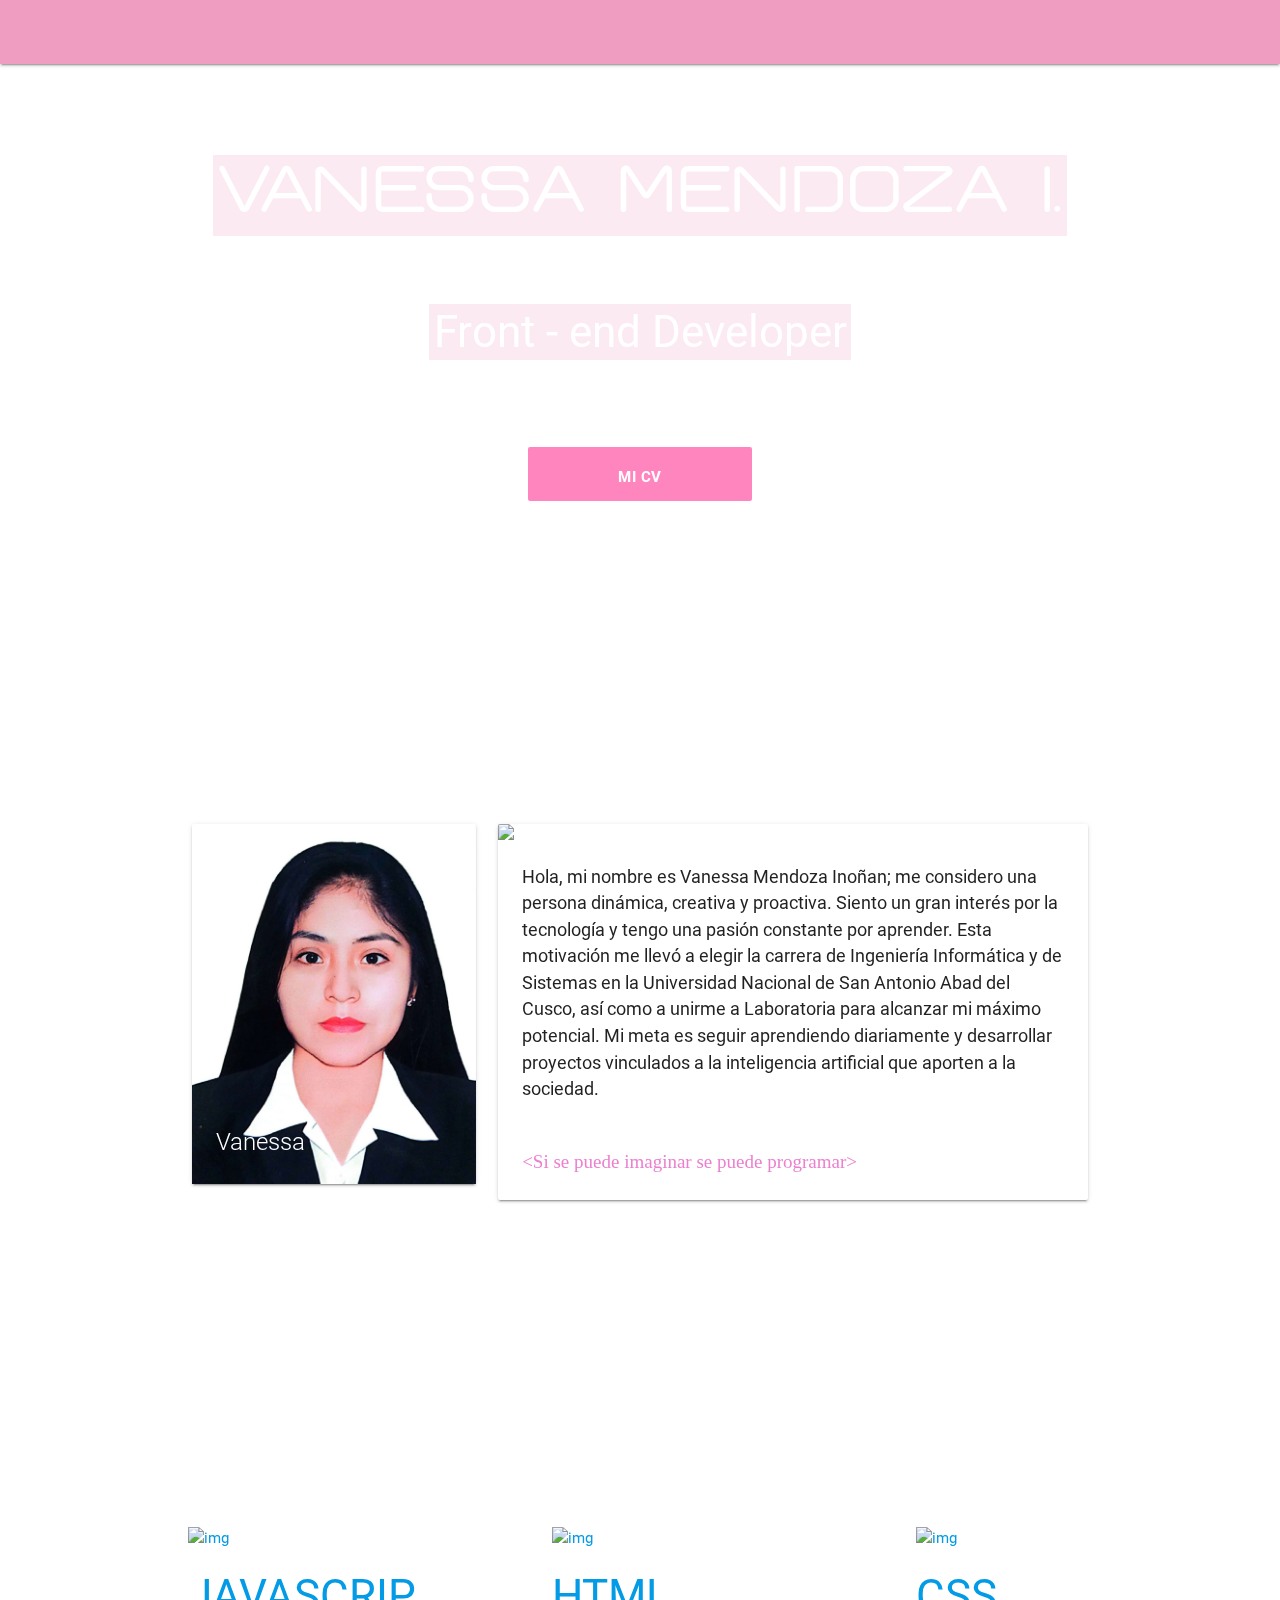
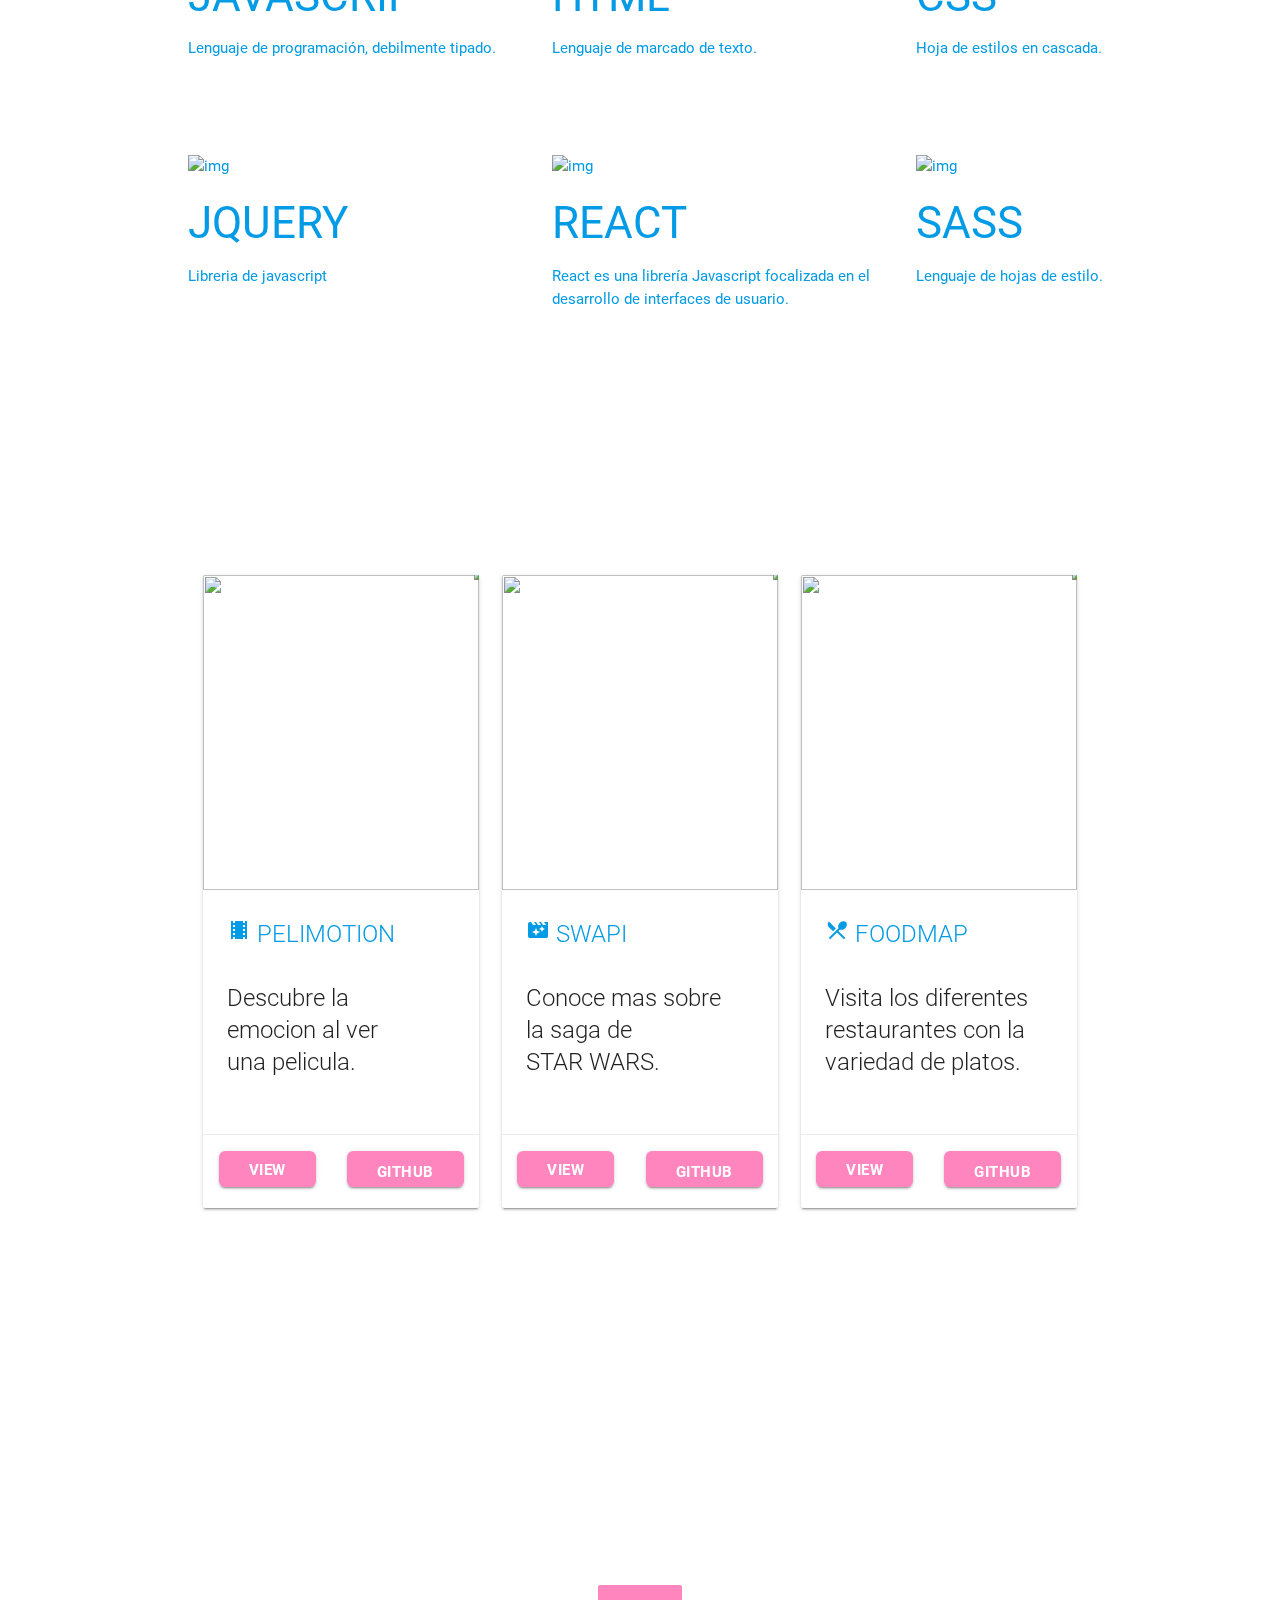
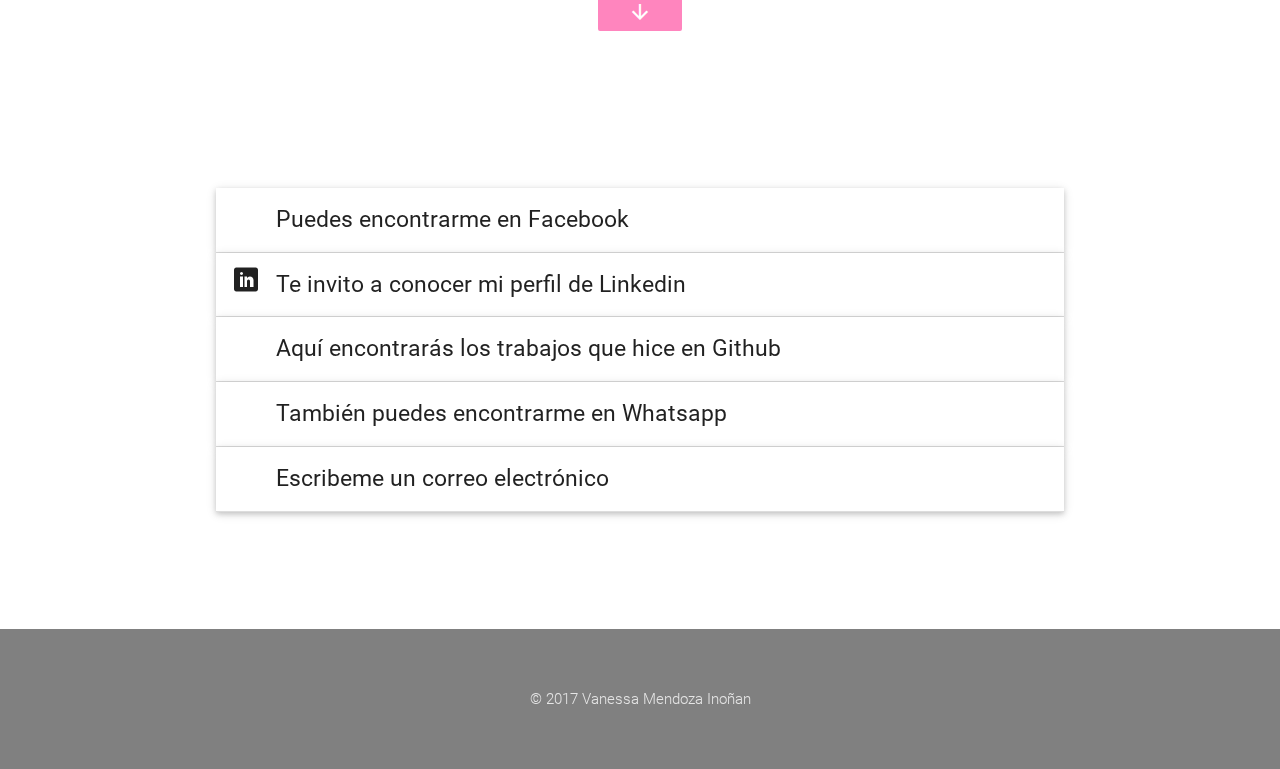
==== commit acd49f75: "cambios en CV y la imagen SOBRE MI" ====
--- a/index.html
+++ b/index.html
@@ -20,72 +20,86 @@
 
 <body>
   <header>
-      <audio id="beep-one" style="display:none;" controls="controls" preload="auto">
+<!--       <audio id="beep-one" style="display:none;" controls="controls" preload="auto">
           <source src="https://a.clyp.it/q2oaawbe.mp3"></source>
           <source src="audio/beep.ogg"></source>
           Your browser isn't invited for super fun time.
-        </audio>
-    <div class="navbar-fixed">
-      <nav>
-        <div class="row">
-          <div class="col s12 ">
-            <div class="nav-wrapper">
-              <a href="#!" class="brand-logo animated fadeInLeft">
-                <img src="assets/img/vm.png" alt="">
-              </a>
-              <ul class="right hide-on-med-and-down">
-                <li>
-                  <a href="#">
-                    <i class="fas fa-home"></i> Inicio</a>
-                </li>
-                <li>
-                  <a href="#yo" id="">
-                    <i class="fas fa-address-card"></i> Sobre mi</a>
-                </li>
-                <li>
-                  <a href="#skills" id="">
-                    <i class="fas fa-graduation-cap"></i> Aptitudes</a>
-                </li>
-                <li>
-                  <a href="#portafolio" id="">
-                    <i class="fas fa-folder-open"></i> Portafolio</a>
-                </li>
-                <li>
-                  <a href="#contacto" id="">
-                    <i class="fas fa-address-book"></i> Contacto</a>
-                </li>
-              </ul>
-              <ul id="nav-mobile" class="side-nav" style="left: 0px;">
-                <li>
-                  <a href="#" id="">Inicio</a>
-                </li>
-                <li>
-                  <a href="#yo" id="">Sobre mi</a>
-                </li>
-                <li>
-                  <a href="#portafolio" id="">Portafolio</a>
-                </li>
-                <li>
-                  <a href="#contacto" id="">Contacto</a>
-                </li>
-              </ul>
-              <a href="#" data-activates="nav-mobile" class="button-collapse">
-                <i class="material-icons">menu</i>
-              </a>
-            </div>
-          </div>
-        </div>
-      </nav>
-    </div>
+        </audio> -->
+        <div class="navbar-fixed">
+            <nav class="" role="navigation">
+                <div class="row">
+                  <div class="col s12">
+                      <div class="nav-wrapper">
+                          <a href="#!" class="brand-logo animated fadeInLeft">
+                              <img src="assets/img/vm.png" alt="">
+                            </a>
+                          <ul class="right hide-on-med-and-down">
+                              <li>
+                                  <a href="#">
+                                    <i class="fas fa-home"></i> Inicio</a>
+                                </li>
+                                <li>
+                                  <a href="#yo" id="">
+                                    <i class="fas fa-address-card"></i> Sobre mí</a>
+                                </li>
+                                <li>
+                                  <a href="#skills" id="">
+                                    <i class="fas fa-graduation-cap"></i> Aptitudes</a>
+                                </li>
+                                <li>
+                                  <a href="#portafolio" id="">
+                                    <i class="fas fa-folder-open"></i> Portafolio</a>
+                                </li>
+                                <li>
+                                  <a href="#contacto" id="">
+                                    <i class="fas fa-address-book"></i> Contacto</a>
+                                </li>
+                          </ul>
+                          <a href="#" data-activates="nav-mobile" class="button-collapse"><i class="material-icons">menu</i></a>
+                      </div>
+                  </div>
+                </div>
+            </nav>
+        </div>
+        <ul id="nav-mobile" class="side-nav">
+            <li>
+                <a href="#">
+                  <i class="fas fa-home"></i> Inicio</a>
+              </li>
+              <li>
+                <a href="#yo" id="">
+                  <i class="fas fa-address-card"></i> Sobre mi</a>
+              </li>
+              <li>
+                <a href="#skills" id="">
+                  <i class="fas fa-graduation-cap"></i> Aptitudes</a>
+              </li>
+              <li>
+                <a href="#portafolio" id="">
+                  <i class="fas fa-folder-open"></i> Portafolio</a>
+              </li>
+              <li>
+                <a href="#contacto" id="">
+                  <i class="fas fa-address-book"></i> Contacto</a>
+              </li>
+        </ul>
   </header>
   <section>
     <div class="parallax-container flex-text">
-      <h1 class="fuente1-name animated tada center-align">Vanessa Mendoza I.</h1>
-      <h3 class="animated tada center-align">Front - end Developer</h3>
+      <div class="row">
+        <div class="col s12">
+            <h1 class="fuente1-name animated tada center-align">Vanessa Mendoza I.</h1>
+        </div>
+      </div>
+      <div class="row">
+        <div class="col s12">
+            <h3 class="animated tada center-align">Front - end Developer</h3>
+        </div>
+      </div>
       <br>
       <br>
       <div class="container center-align">
-        <a href="assets/docs/CV-Vanessa.pdf" target="_blank" class="pulse-button1 btn align-center"> MI CV</a>
+        <a href="assets/docs/CV-Vanessa2023.pdf" target="_blank" class="pulse-button1 btn align-center"> MI CV</a>
       </div>
       <div class="parallax">
         <img src="assets/img/13.jpg">
@@ -106,8 +120,8 @@
           <div class="col s12 m6 l4">
             <div class="card">
               <div class="card-image">
-                <img src="assets/img/vanessa.jpg">
-                <span class="card-title">Vanesita</span>
+                <img src="assets/img/vane.jpg">
+                <span class="card-title">Vanessa</span>
               </div>
             </div>
           </div>
@@ -118,10 +132,11 @@
                 <img src="http://3.bp.blogspot.com/-Zk5HSxm2g4Q/UECiuGD-3VI/AAAAAAAAACU/KmS3diWKCTA/s1600/hr2_dennis_meene.png">
               </div>
               <div class="card-content">
-                <p class="my-goal-and-i">Hola!, mi nombre es Vanessa Mendoza Inoñan; me considero
-                  una persona dinámica, creativa y proactiva. Me gusta la tecnologÍa y aprender cosas nuevas constantemente,
-                  esto me motivó a participar de Laboratoria para obtener lo mejor de mí. Mi objetivo es generar proyectos
-                  relacionados a inteligencia artificial que contribuyan con la sociedad.</p>
+                <p class="my-goal-and-i">Hola, mi nombre es Vanessa Mendoza Inoñan; me considero
+                  una persona dinámica, creativa y proactiva. Siento un gran interés por la tecnología y tengo una pasión constante por aprender. Esta motivación me llevó a elegir la carrera de Ingeniería Informática y de Sistemas en la Universidad Nacional de San Antonio Abad del Cusco, así como a unirme a Laboratoria para alcanzar mi máximo potencial. Mi meta es seguir aprendiendo diariamente y desarrollar proyectos vinculados a la inteligencia artificial que aporten a la sociedad.</p>
+                  <br>
+                  <br>
+                  <strong class="phrase"> &lt;Si se puede imaginar se puede programar&gt;</strong>
               </div>
             </div>
           </div>
@@ -142,7 +157,7 @@
     </div>
     <div class="row">
       <div class="col s12">
-        <div class="carousel hide-on-large-only">
+        <div class="carousel hide-on-large-only hide-on-med-only">
           <a class="carousel-item" href="#one!">
             <img src="https://www.shareicon.net/data/128x128/2016/07/06/106573_software_512x512.png">
           </a>
@@ -284,7 +299,7 @@
     </div>
     <div class="row container">
 
-      <div class="col s12 m6 l4">
+      <div class="col s12 m12 l4">
         <div class="card">
           <div class="card-image waves-effect waves-block waves-light">
             <img class="activator img-portafolio" src="https://user-images.githubusercontent.com/32309424/36493228-1e0e57ce-16fd-11e8-9467-3db554b0ff4c.png">
@@ -326,7 +341,7 @@
         </div>
       </div>
 
-      <div class="col s12 m6 l4">
+      <div class="col s12 m12 l4">
         <div class="card">
           <div class="card-image waves-effect waves-block waves-light">
             <img class="activator img-portafolio" src="https://user-images.githubusercontent.com/32309424/36493706-38ab3236-16fe-11e8-8b1c-7e5ba7b7cdf2.png">
@@ -369,7 +384,7 @@
       </div>
 
 
-      <div class="col s12 m6 l4">
+      <div class="col s12 m12 l4  ">
         <div class="card">
           <div class="card-image waves-effect waves-block waves-light">
             <img class="activator img-portafolio" src="https://user-images.githubusercontent.com/32309424/37572420-da0d5b52-2ad8-11e8-9f6b-b6144e7106ed.png">
--- a/css/main.css
+++ b/css/main.css
@@ -187,7 +187,7 @@
   -moz-animation: pulse 1.25s infinite cubic-bezier(0.66, 0, 0, 1);
   -ms-animation: pulse 1.25s infinite cubic-bezier(0.66, 0, 0, 1);
   animation: pulse 1.25s infinite cubic-bezier(0.66, 0, 0, 1);
-  padding: 1em 6em 3em 6em;
+  padding: 0.8em 6em 2.8em 6em;
 }
 
 .pulse-button2 {
@@ -367,10 +367,16 @@
   /*background */
   background: black no-repeat 0px 0px;
 }
+/****************** frase sobre mi***********************/
+.phrase {
+  color: rgb(236, 128, 207);
+  font-size: 19px;
+  font-family: cursive;
+}
 
 /*******************skills desktop**********************/
 
-@media only screen and (max-width:768px) {
+@media (max-width:768px) {
   .fuente1 {
     font-size: 2.5em;
   }
@@ -379,4 +385,33 @@
     margin-top: 5px;
     margin-left: -10px;
   }
-}+  .pulse-button1 {
+    margin-top: -4em;
+  }
+  .margin-skills {
+    margin-left: 0px;
+}
+.my-goal-and-i {
+  font-size: 15px;
+}
+}
+@media (max-width: 576px) {
+  .fuente1-name {
+    font-size: 3.3em;
+  }
+  .collapsible-body a {
+    font-size: 0.5em;
+  }
+  .carousel {
+    height: 300px;
+    margin-top: -2em;
+
+}
+.hasSlid {
+  margin-top: 0px;
+}
+.contact {
+  margin-top: 5em;
+}
+
+ }
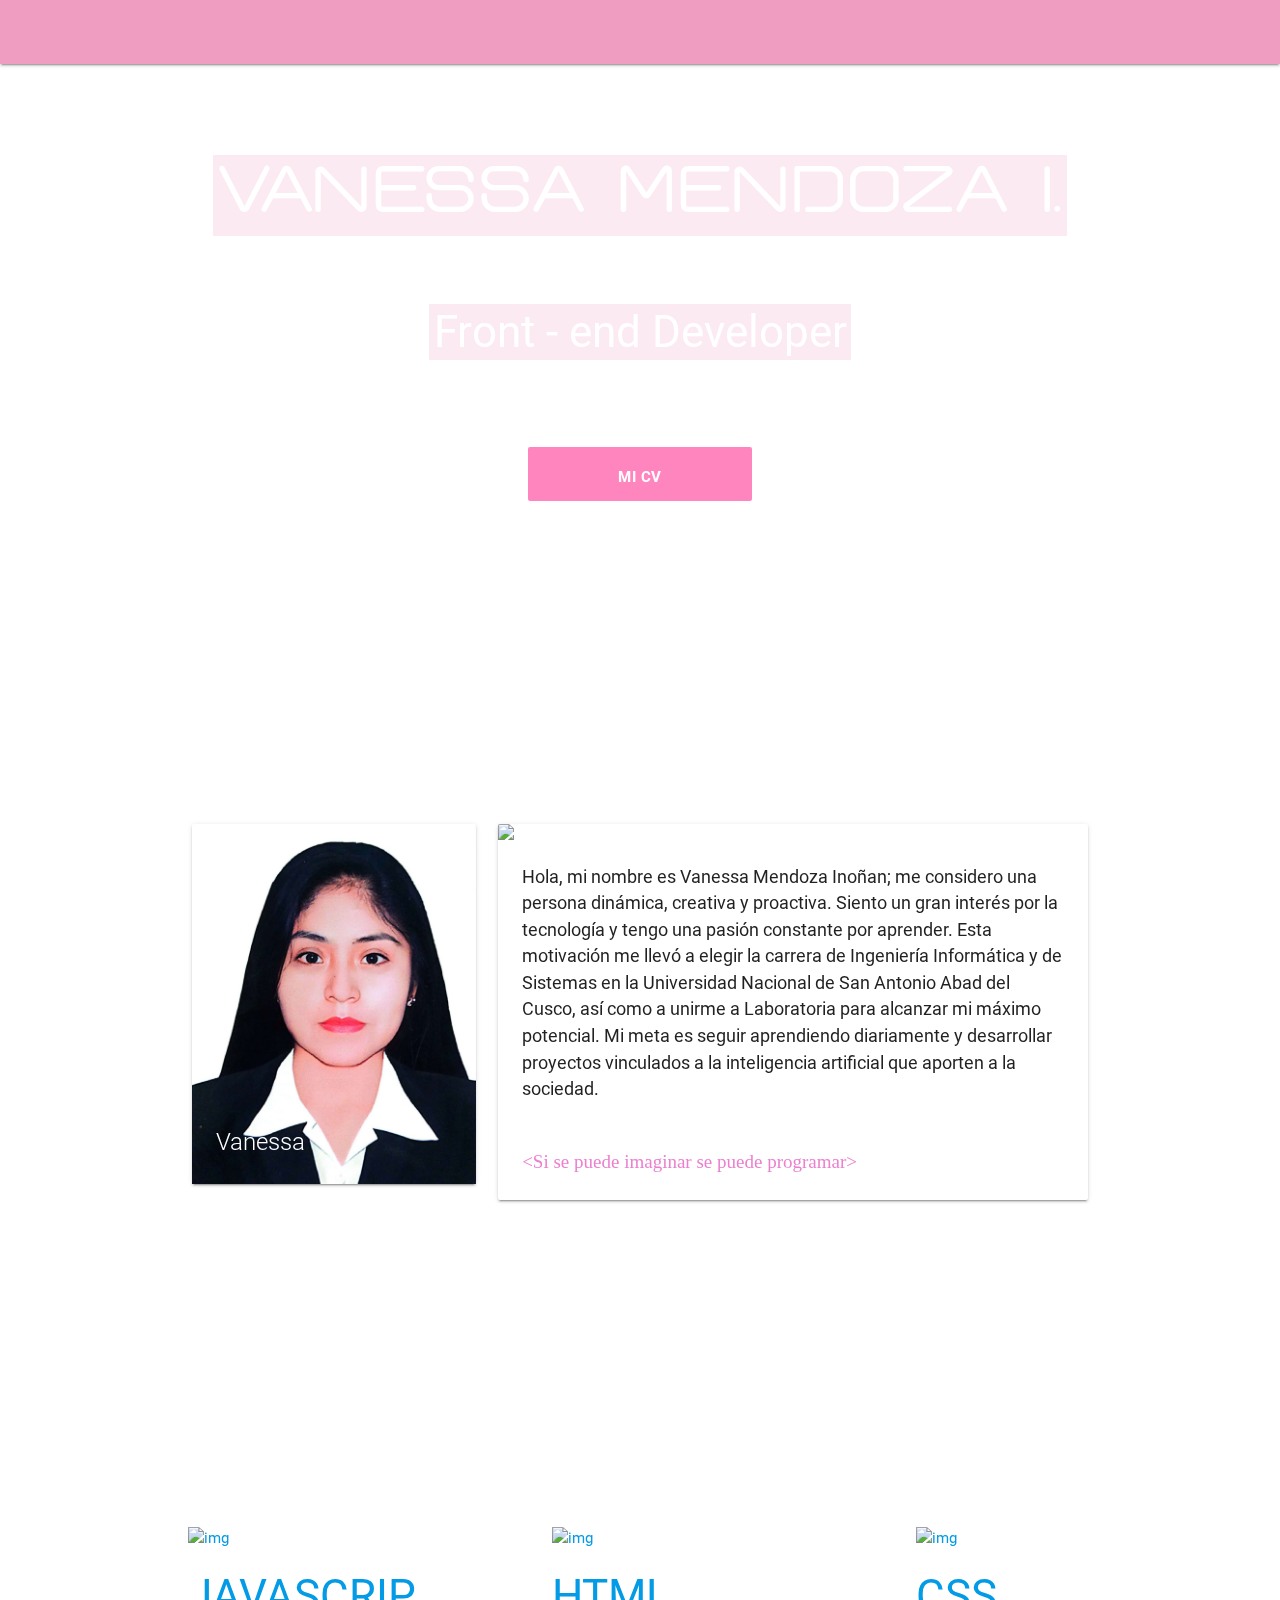
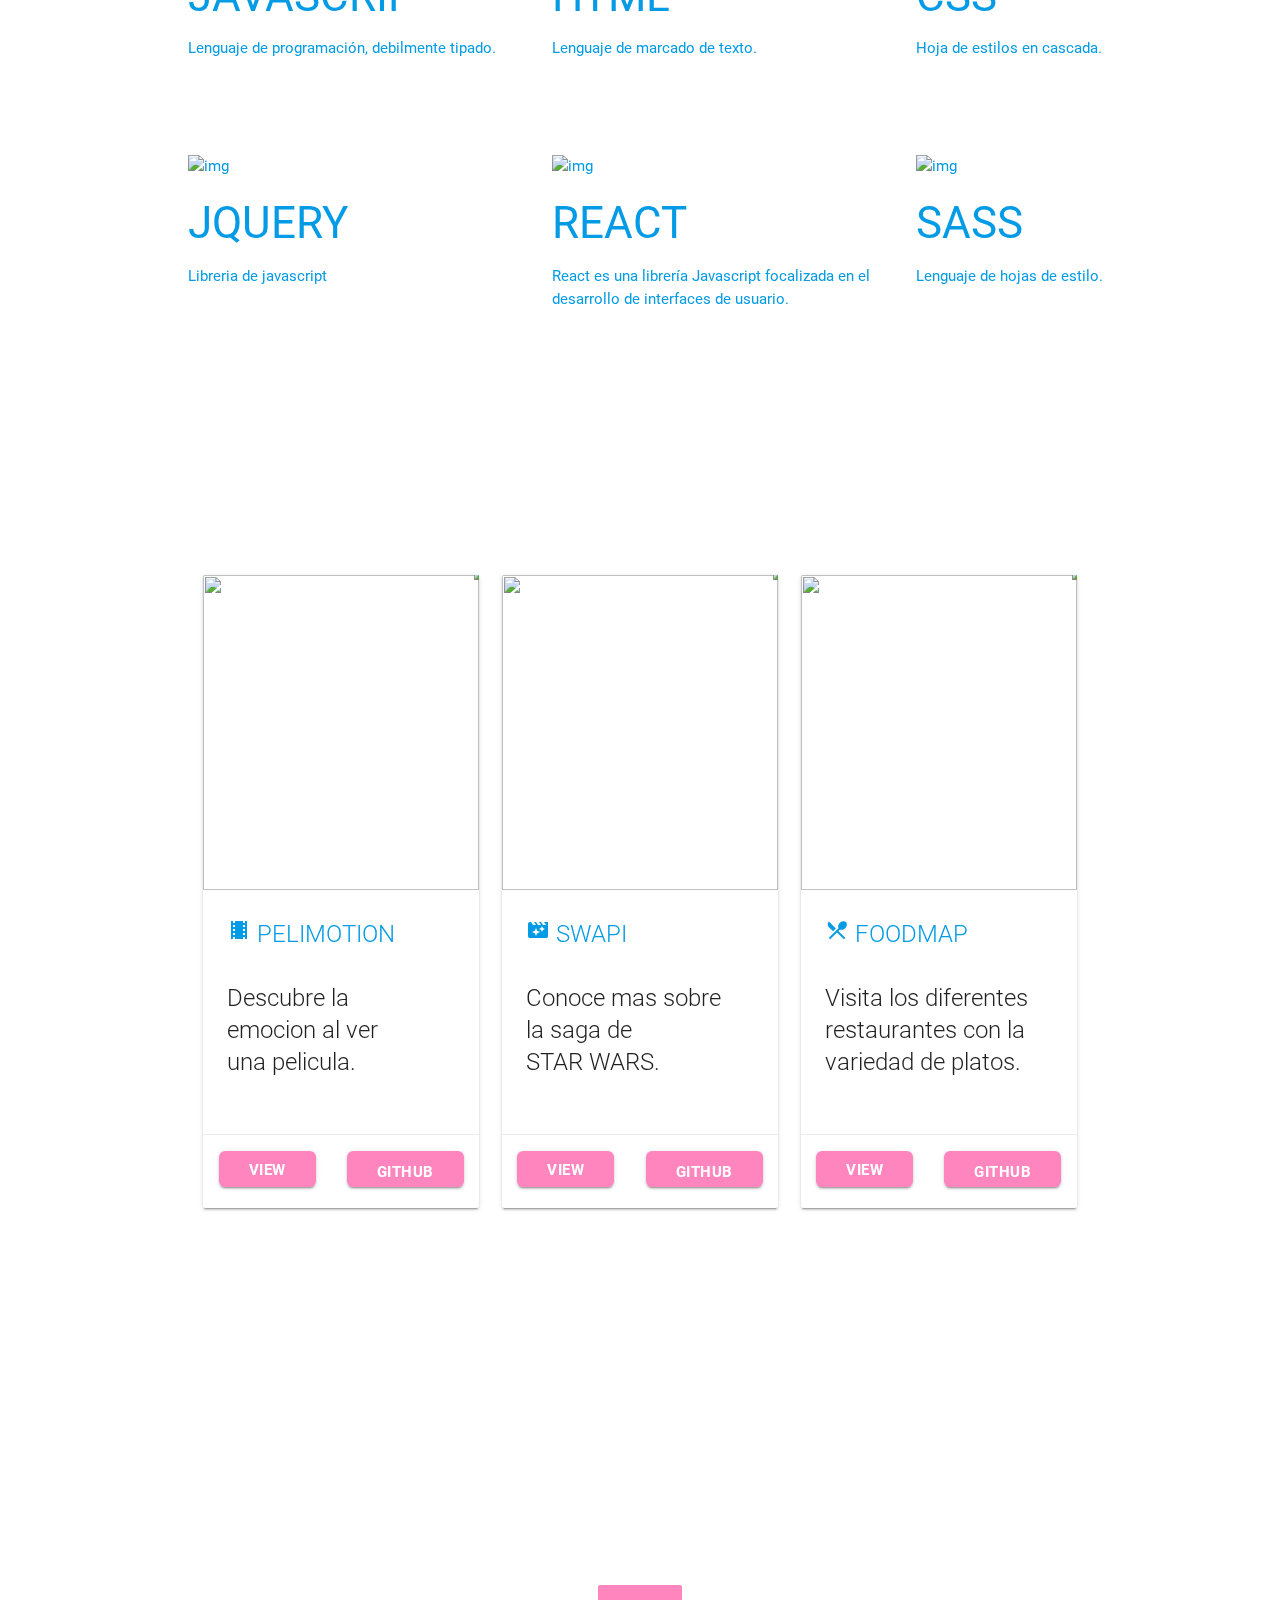
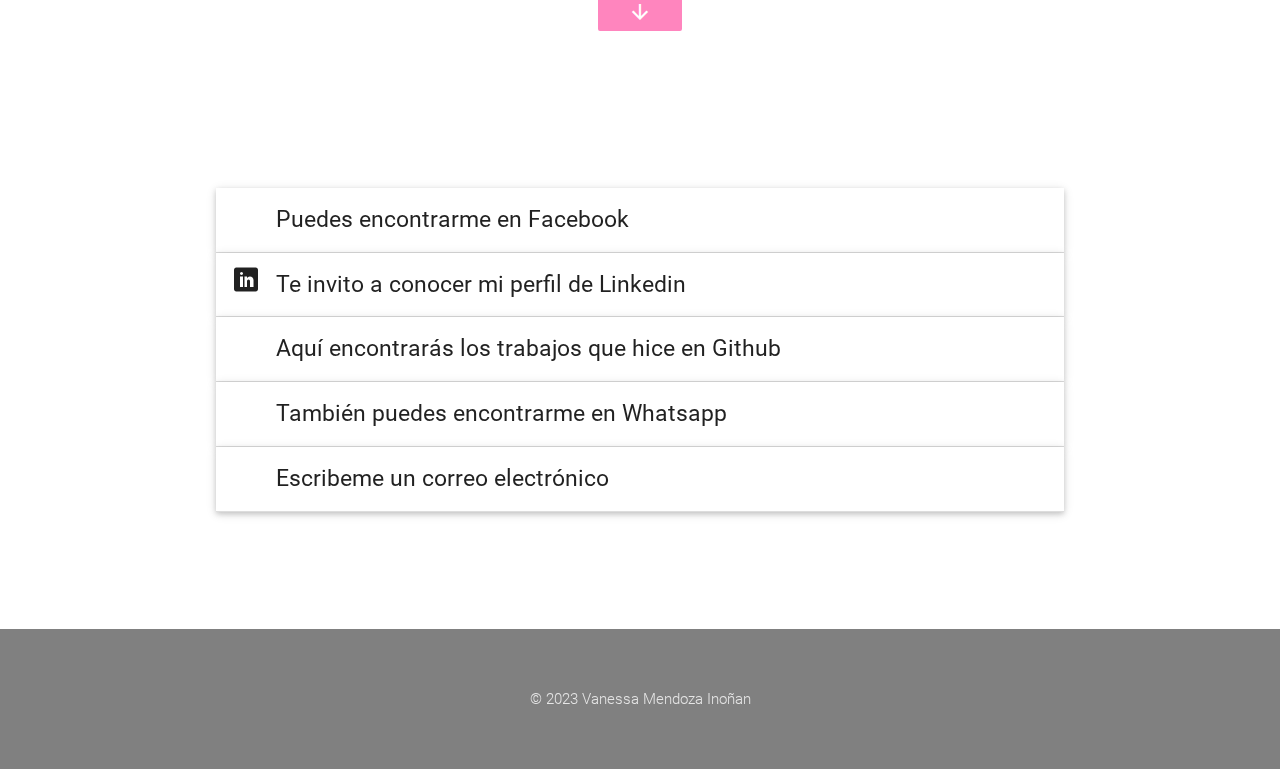
==== commit 0f3a0a4d: "agregando hipervinculos" ====
--- a/index.html
+++ b/index.html
@@ -458,7 +458,7 @@
             <div class="collapsible-header">
               <i class="icon-facebook"></i>Puedes encontrarme en Facebook</div>
             <div class="collapsible-body">
-              <a href="https://web.facebook.com/vanesamendozainoyan" target="blank">https://web.facebook.com/vanesamendozainoyan</a>
+              <a href="https://www.facebook.com/VanessaMendozaInoyan/" target="blank">https://web.facebook.com/vanesamendozainoyan</a>
             </div>
           </li>
           <li>
@@ -479,14 +479,14 @@
             <div class="collapsible-header">
               <i class="icon-whatsapp"></i>También puedes encontrarme en Whatsapp</div>
             <div class="collapsible-body">
-              <a class="icon-phone"> 938640333</a>
+              <a class="icon-phone" href="https://wa.link/p0bjip" target="blank"> 931143776</a>
             </div>
           </li>
           <li>
             <div class="collapsible-header">
               <i class="icon-letter"></i>Escribeme un correo electrónico</div>
             <div class="collapsible-body">
-              <a>vanesamendozainoyan@gmail.com</a>
+              <a href="mailto:vanesamendozainoyan@gmail.com" target="blank">vanesamendozainoyan@gmail.com</a>
             </div>
           </li>
         </ul>
@@ -499,7 +499,7 @@
   <footer class="page-footer">
     <div class="footer-copyright">
       <div class="container center-align">
-        © 2017 Vanessa Mendoza Inoñan
+        © 2023 Vanessa Mendoza Inoñan
       </div>
     </div>
   </footer>
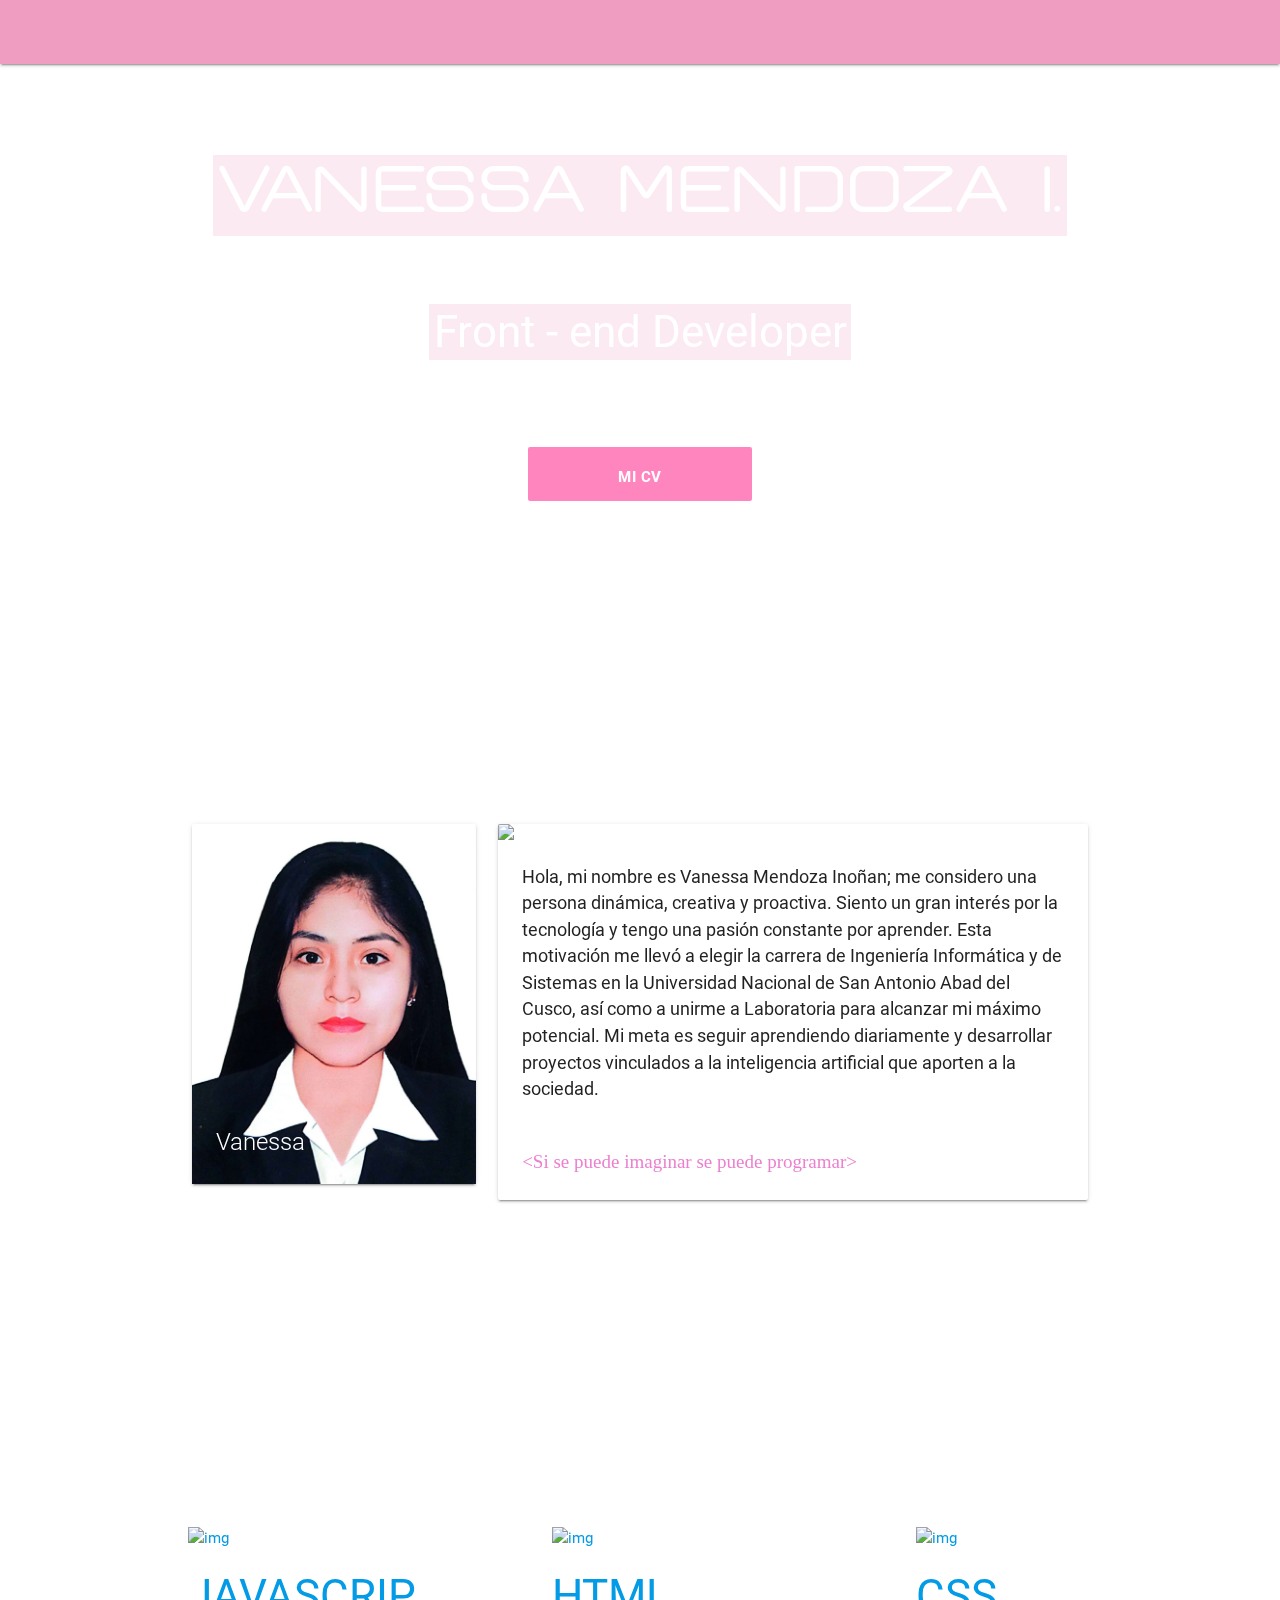
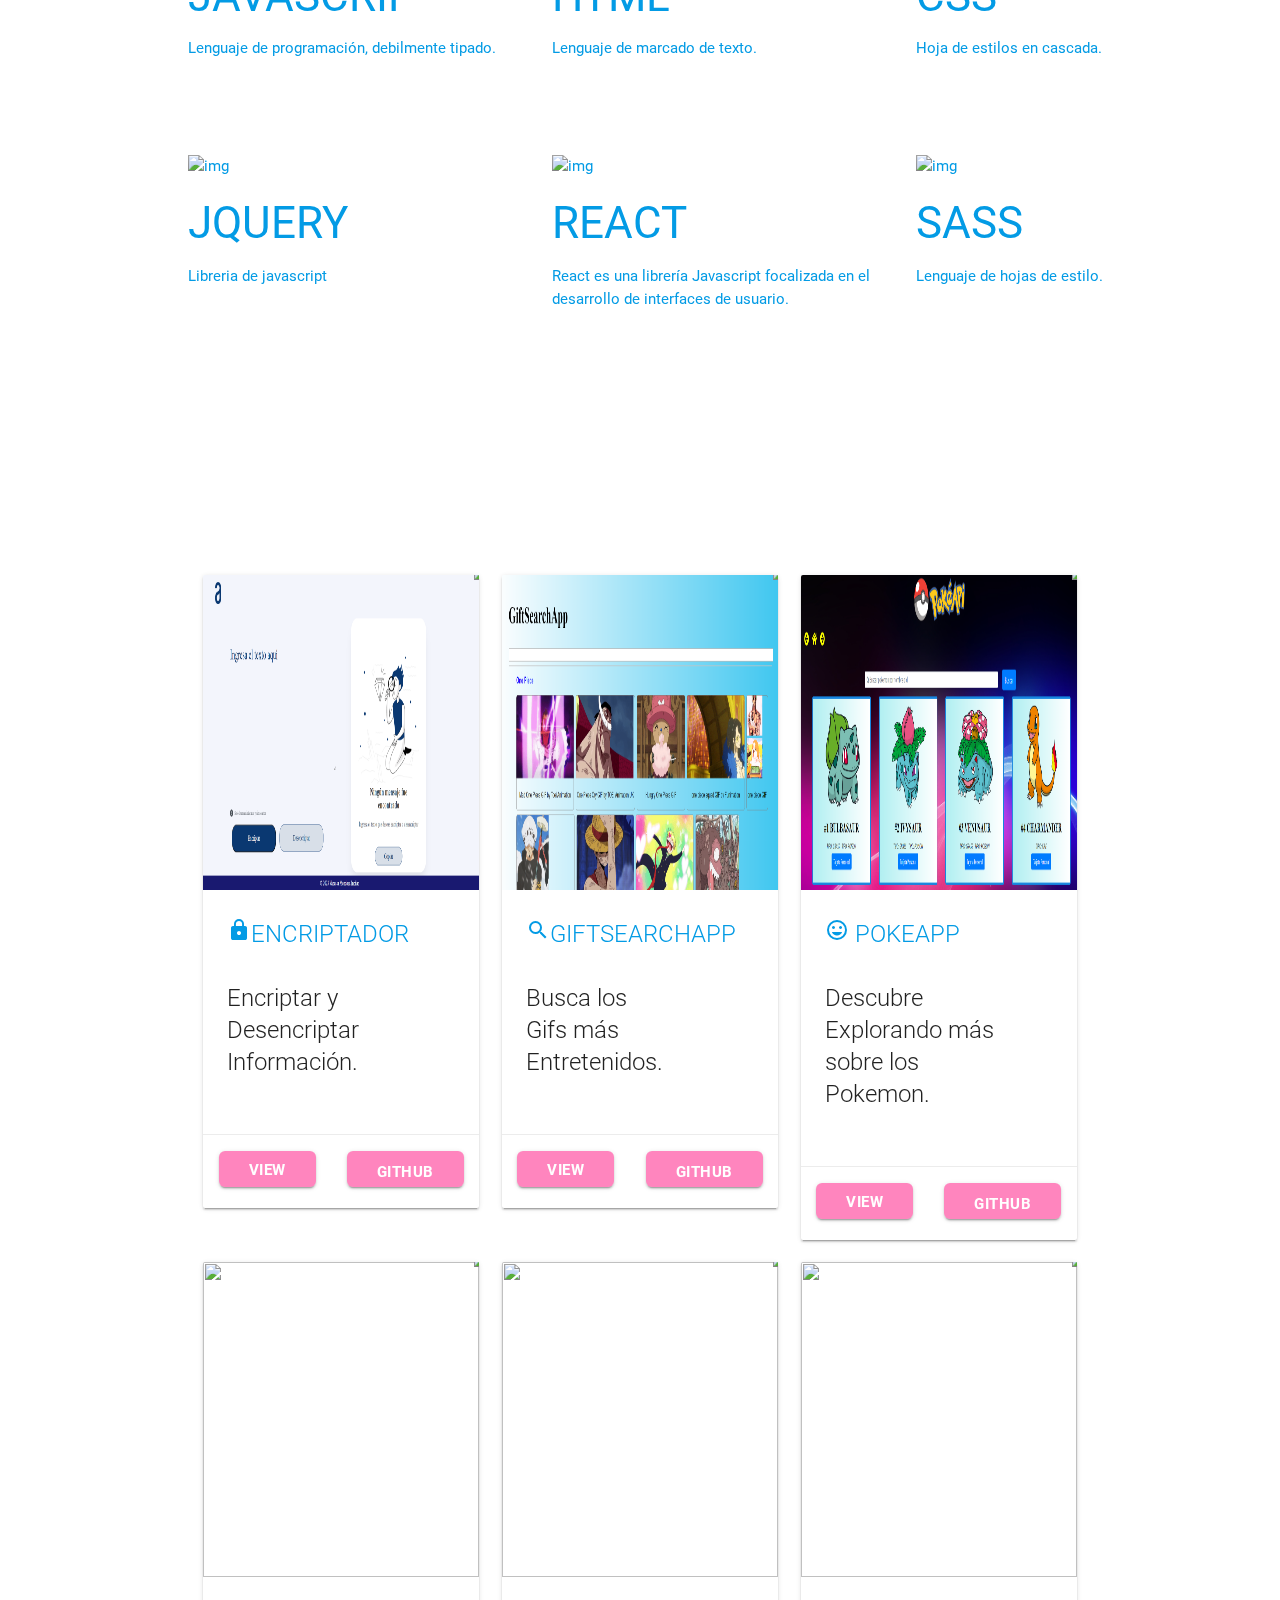
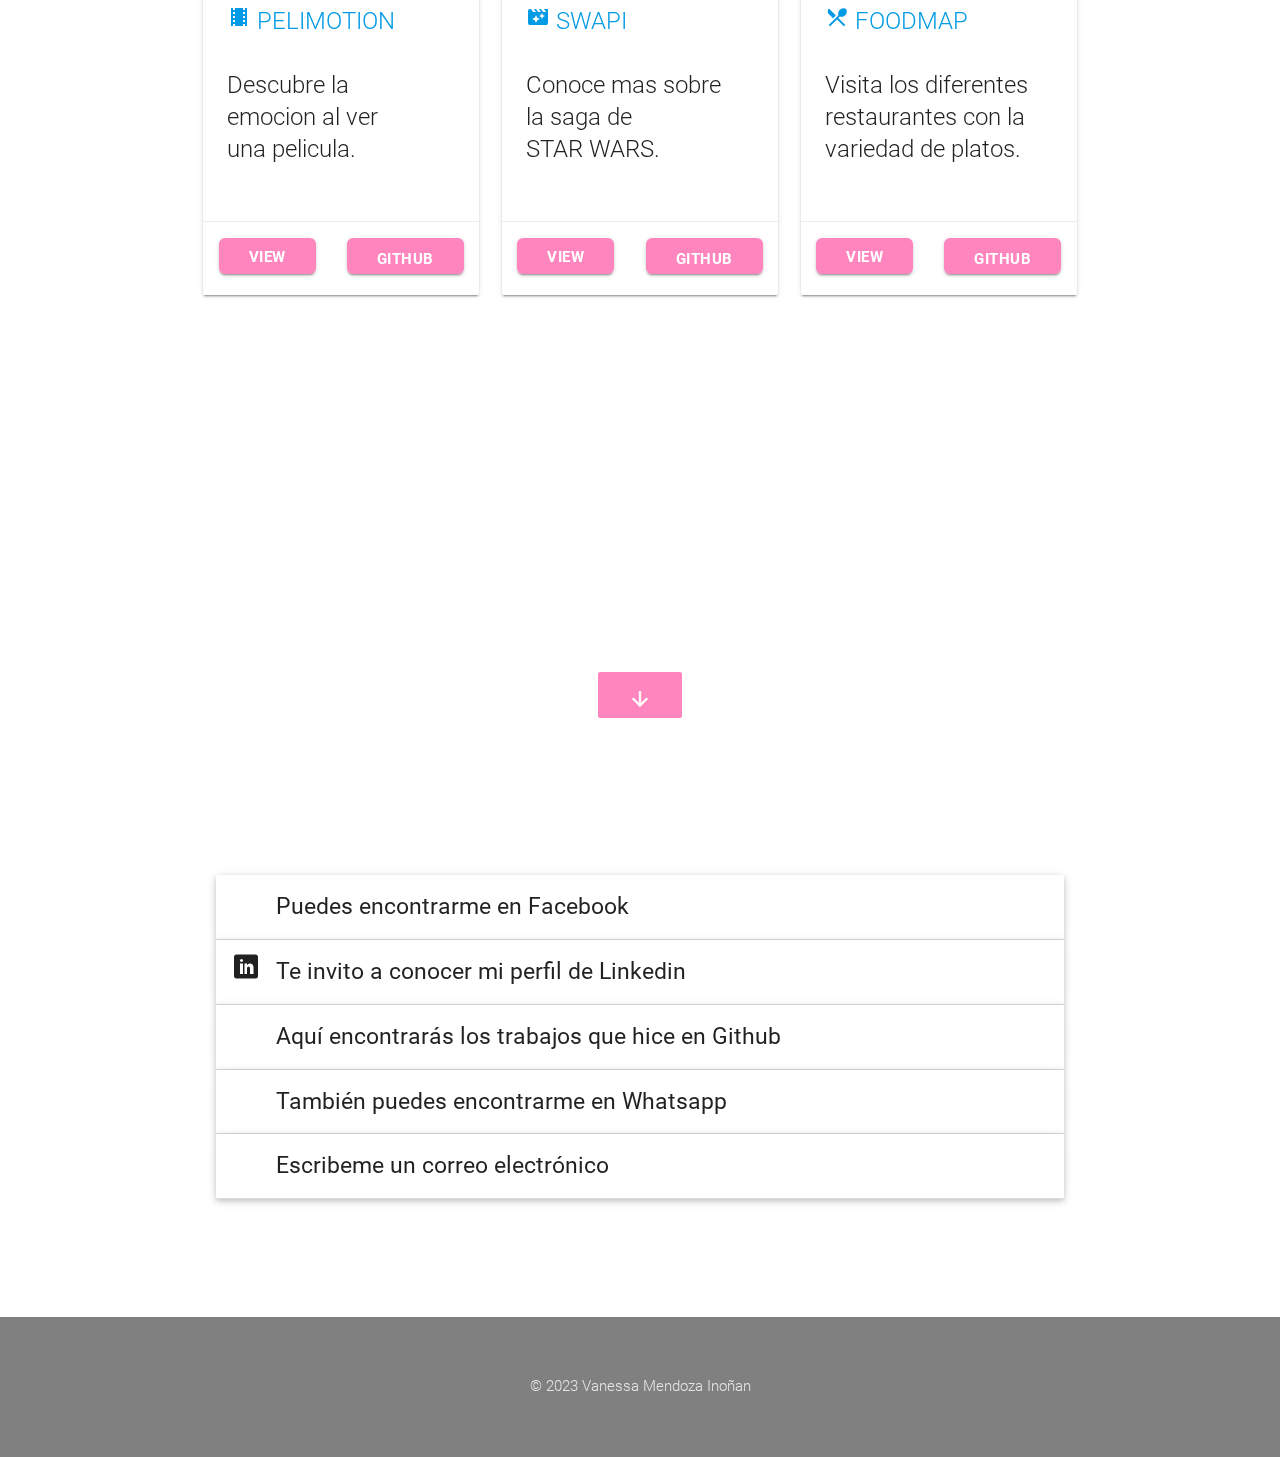
==== commit fc18e3b8: "Agregando nuevos proyectos con React" ====
--- a/index.html
+++ b/index.html
@@ -299,6 +299,136 @@
     </div>
     <div class="row container">
 
+      <!-- Primer Proyecto ENCRIPTADOR -->
+      <div class="col s12 m12 l4">
+        <div class="card">
+          <div class="card-image waves-effect waves-block waves-light">
+            <img class="activator img-portafolio" src="assets/img/encriptador.PNG">
+            <div style="display: inline-block; position: absolute; top: -11px; right: -11px; z-index: 10;">
+              <img class="activator" src="https://s19.postimg.org/hu8uz903n/new-posts.png">
+            </div>
+          </div>
+
+          <!-- card text content -->
+          <div class="card-content activator">
+            <span class="card-title">
+              <p>
+                <a href="https://github.com/mendozavanessa/Encriptador" target="blank">
+                  <i class="material-icons">lock</i>ENCRIPTADOR</a>
+                  <p><br></p>
+                  <p>Encriptar y</p>
+                  <p>Desencriptar</p>
+                  <p>Información.</p>
+              </p>
+            </span>
+          </div>
+
+          <!-- card text content -->
+          <div class="card-reveal">
+            <span class="card-title">
+              <div>ENCRIPTADOR</div>
+            </span>
+            <p>Esta App se enfoca en encriptar y desencriptar información.</p>
+          </div>
+
+          <div class="card-content padding-view">
+            <div class="card-action flex padding-view">
+              <a href="https://mendozavanessa.github.io/Encriptador/" target="_blank" class="btn">
+                <i class="fas fa-eye"></i>View</a>
+              <a href="https://github.com/mendozavanessa/Encriptador" target="_blank" class="btn">
+                <i class="icon-github3"></i>Github</a>
+            </div>
+          </div>
+        </div>
+      </div>
+
+      <!-- Segundo Proyecto GiftSearchApp -->
+      <div class="col s12 m12 l4">
+        <div class="card">
+          <div class="card-image waves-effect waves-block waves-light">
+            <img class="activator img-portafolio" src="assets/img/giftsearchapp.PNG">
+            <div style="display: inline-block; position: absolute; top: -11px; right: -11px; z-index: 10;">
+              <img class="activator" src="https://s19.postimg.org/hu8uz903n/new-posts.png">
+            </div>
+          </div>
+
+          <!-- card text content -->
+          <div class="card-content activator">
+            <span class="card-title">
+              <p>
+                <a href="https://github.com/mendozavanessa/GiftSearchApp" target="blank">
+                  <i class="material-icons">search</i>GIFTSEARCHAPP</a>
+                  <p><br></p>
+                  <p>Busca los</p>
+                  <p>Gifs más</p>
+                  <p>Entretenidos.</p>
+              </p>
+            </span>
+          </div>
+
+          <!-- card text content -->
+          <div class="card-reveal">
+            <span class="card-title">
+              <div>GIFTSEARCHAPP</div>
+            </span>
+            <p>Esta aplicación se centra en ofrecer a nuestros usuarios una búsqueda de GIFs divertidos.</p>
+          </div>
+
+          <div class="card-content padding-view">
+            <div class="card-action flex padding-view">
+              <a href="https://mendozavanessa.github.io/GiftSearchApp/" target="_blank" class="btn">
+                <i class="fas fa-eye"></i> View</a>
+              <a href="https://github.com/mendozavanessa/GiftSearchApp" target="_blank" class="btn">
+                <i class="icon-github3"></i> Github</a>
+            </div>
+          </div>
+        </div>
+      </div>
+
+      <!-- Tercer Proyecto PokeApp -->
+      <div class="col s12 m12 l4">
+        <div class="card">
+          <div class="card-image waves-effect waves-block waves-light">
+            <img class="activator img-portafolio" src="assets/img/pokeapp.PNG">
+            <div style="display: inline-block; position: absolute; top: -11px; right: -11px; z-index: 10;">
+              <img class="activator" src="https://s19.postimg.org/hu8uz903n/new-posts.png">
+            </div>
+          </div>
+
+          <!-- card text content -->
+          <div class="card-content activator">
+            <span class="card-title">
+              <p>
+                <a href="https://github.com/mendozavanessa/DS1-PokeApp" target="blank">
+                  <i class="material-icons">mood</i> POKEAPP</a>
+                  <p><br></p>
+                  <p>Descubre</p>
+                  <p>Explorando más sobre los</p>
+                  <p>Pokemon.</p>
+              </p>
+            </span>
+          </div>
+
+          <!-- card text content -->
+          <div class="card-reveal">
+            <span class="card-title">
+              <div>POKEAPP</div>
+            </span>
+            <p>PokeApp se centra en proporcionar a los usuarios una búsqueda de Pokémon, mostrando así todas y cada una de sus características distintivas.</p>
+          </div>
+
+          <div class="card-content padding-view">
+            <div class="card-action flex padding-view">
+              <a href="https://mendozavanessa.github.io/DS1-PokeApp/" target="_blank" class="btn">
+                <i class="fas fa-eye"></i> View</a>
+              <a href="https://github.com/mendozavanessa/DS1-PokeApp" target="_blank" class="btn">
+                <i class="icon-github3"></i> Github</a>
+            </div>
+          </div>
+        </div>
+      </div>
+
+      <!-- Cuarto Proyecto PELIMOTION -->
       <div class="col s12 m12 l4">
         <div class="card">
           <div class="card-image waves-effect waves-block waves-light">
@@ -322,12 +452,12 @@
             </span>
           </div>
 
-          <!--   card reveal content -->
+          <!-- card text content -->
           <div class="card-reveal">
             <span class="card-title">
               <div>PELIMOTION </div>
             </span>
-            <p>Pelimotion se enfoca en brindar a nuestros usuario recomendaciones, de acuerdo a la emoción que deseen experimentar.</p>
+            <p>Pelimotion se enfoca en brindar a los usuarios recomendaciones sobre peliculas, de acuerdo a la emoción que deseen experimentar.</p>
           </div>
 
           <div class="card-content padding-view">
@@ -341,6 +471,7 @@
         </div>
       </div>
 
+      <!--   Quinto Proyecto SWAPI -->
       <div class="col s12 m12 l4">
         <div class="card">
           <div class="card-image waves-effect waves-block waves-light">
@@ -364,7 +495,7 @@
             </span>
           </div>
 
-          <!--   card reveal content -->
+          <!-- card text content -->
           <div class="card-reveal">
             <span class="card-title">
               <div>SWAPI</div>
@@ -383,7 +514,7 @@
         </div>
       </div>
 
-
+      <!-- Sexto Proyecto PELIMOTION -->
       <div class="col s12 m12 l4  ">
         <div class="card">
           <div class="card-image waves-effect waves-block waves-light">
@@ -412,8 +543,8 @@
             <span class="card-title">
               <div>FOODMAP </div>
             </span>
-            <p>Foodmap es una app para buscar las variedades de platos cerca de ti. Ingresa el distrito para encontrar tu plato
-              favorito.
+            <p>Foodmap es una app para buscar las variedades de platos cerca de ti. Ingresa el distrito para      encontrar tu plato
+            favorito.
             </p>
           </div>
 
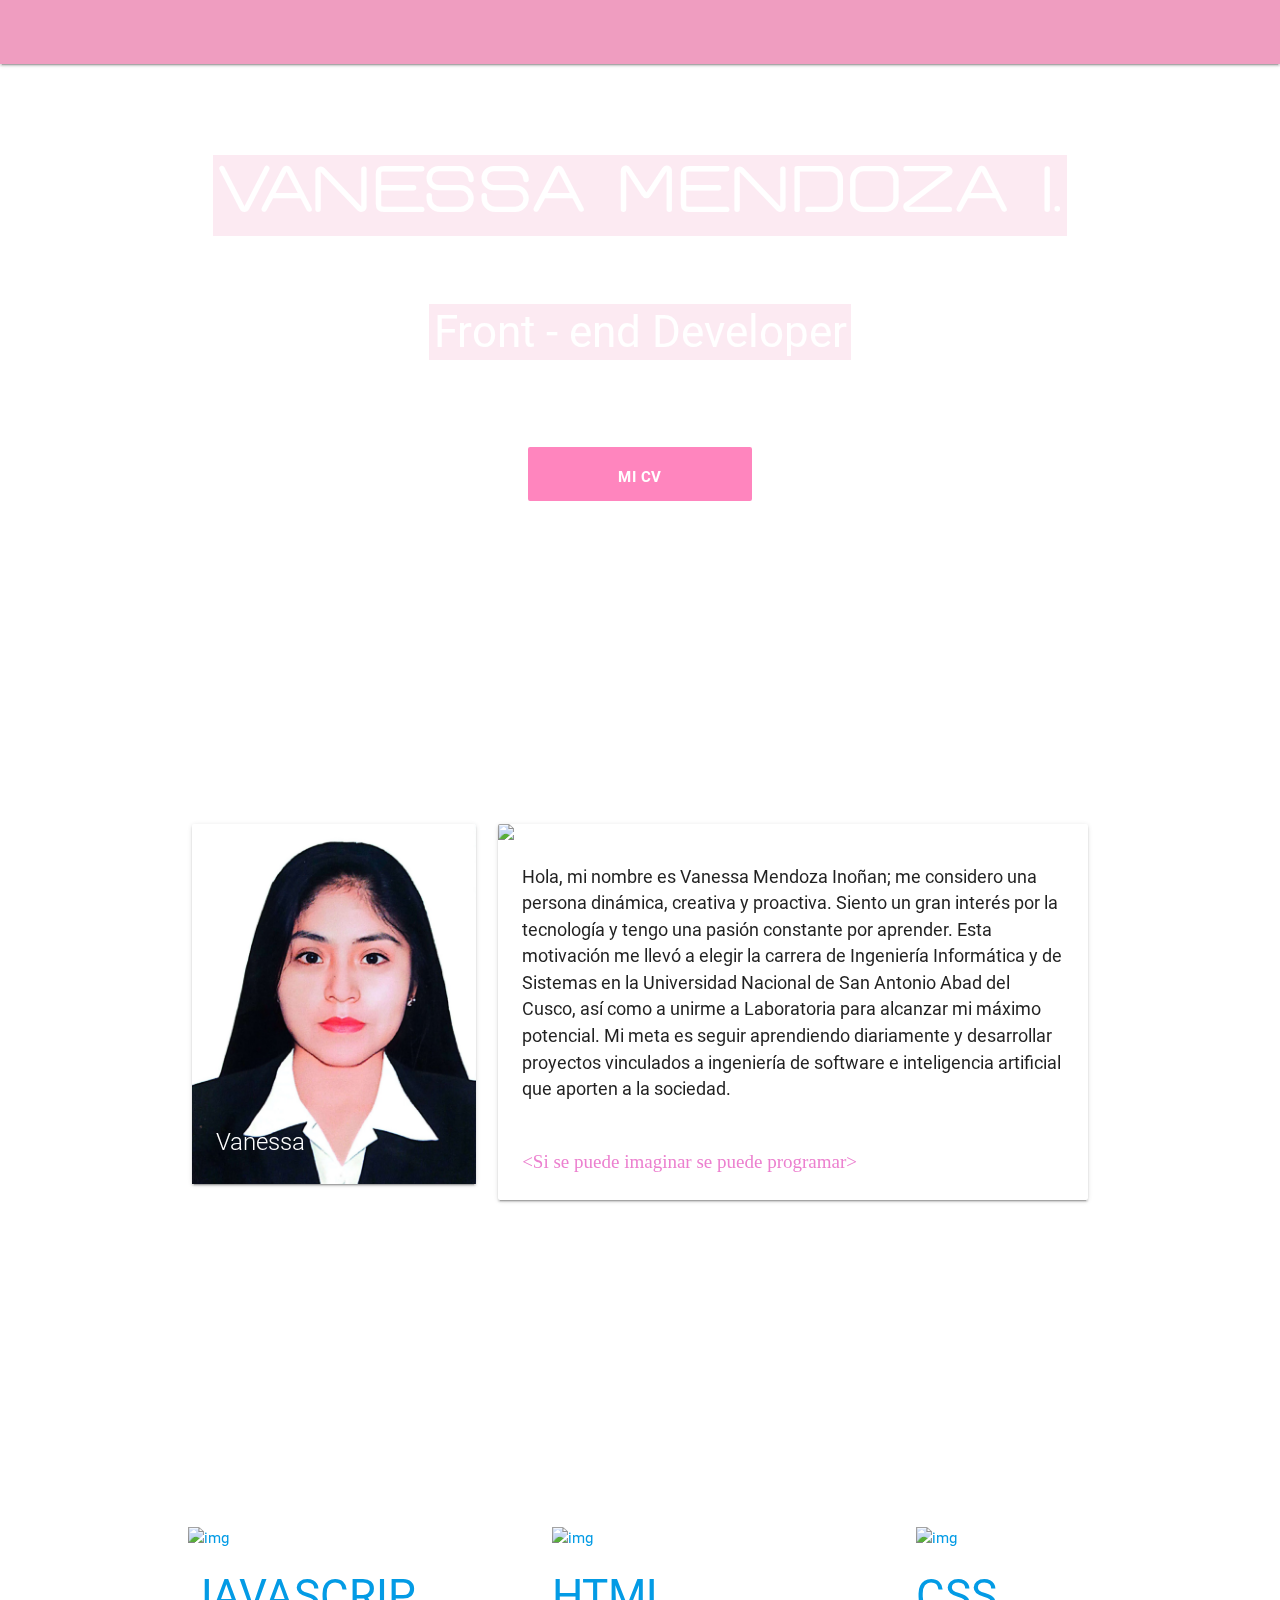
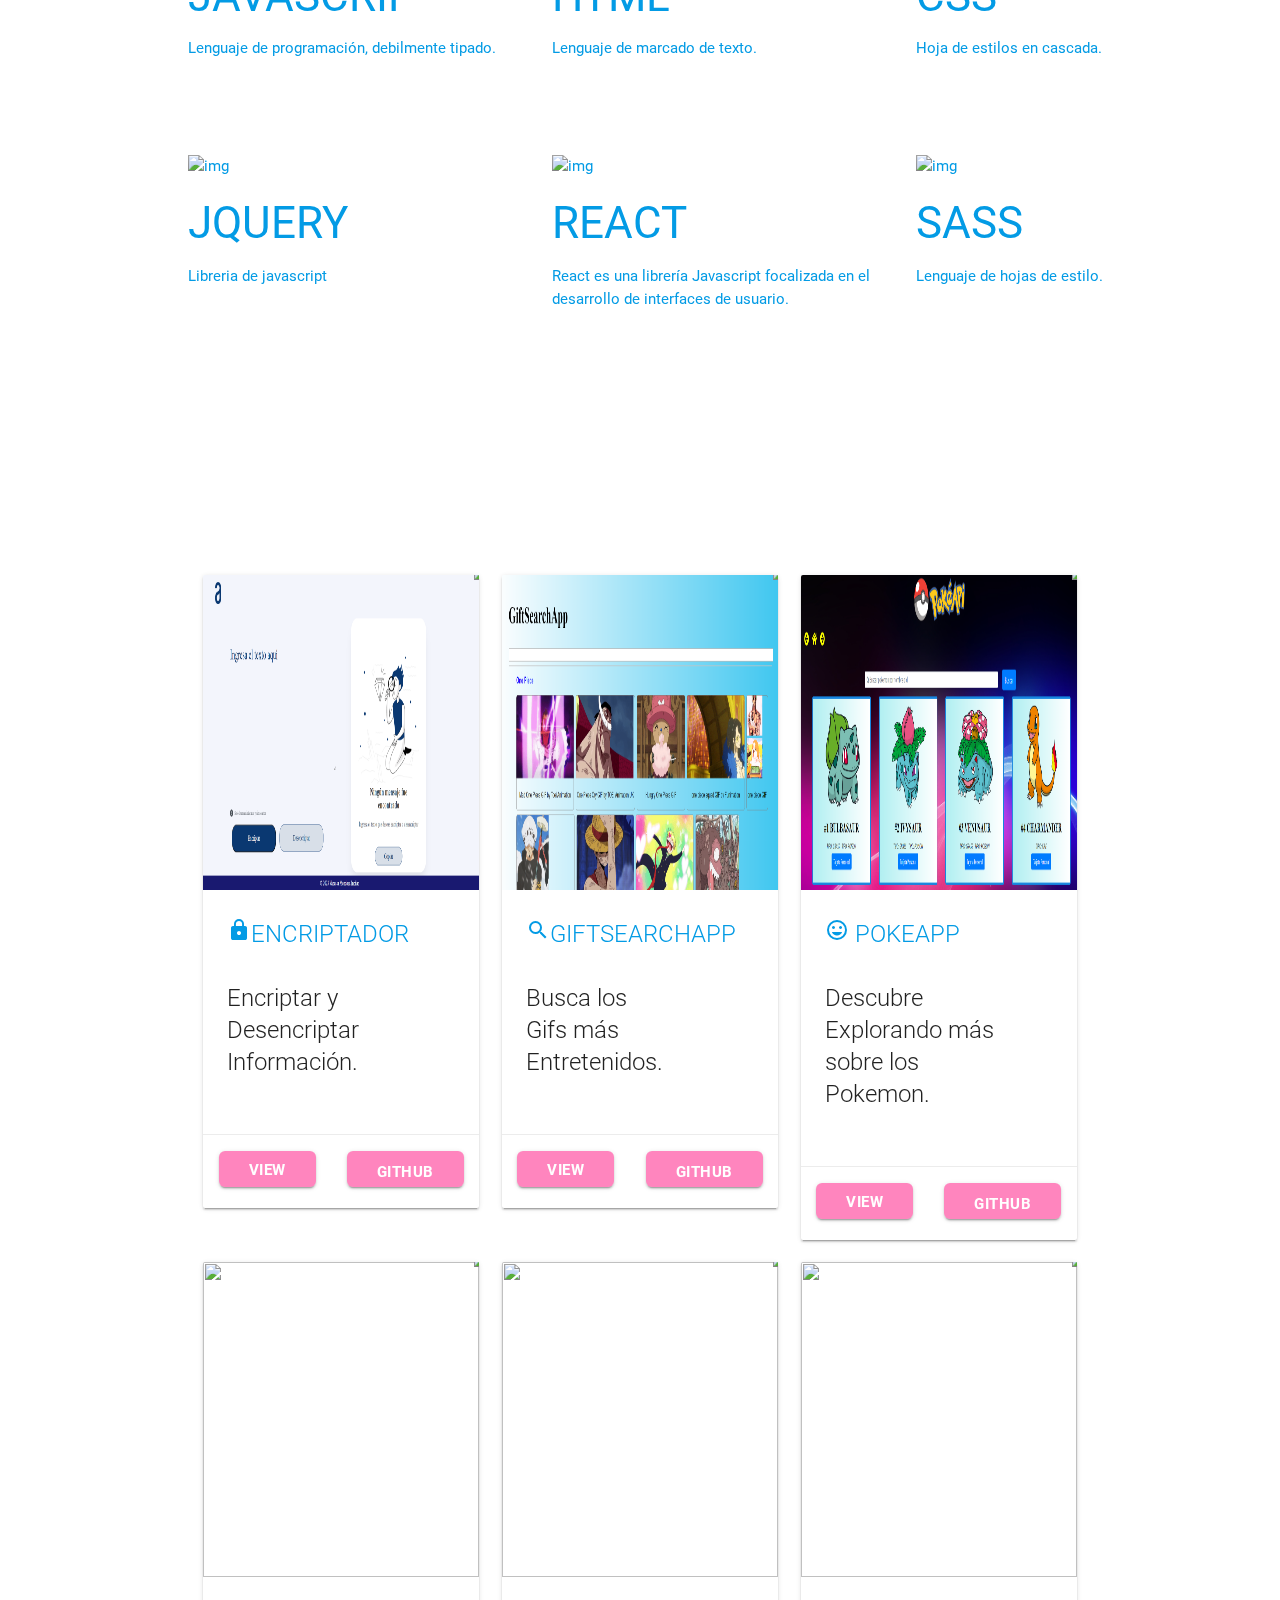
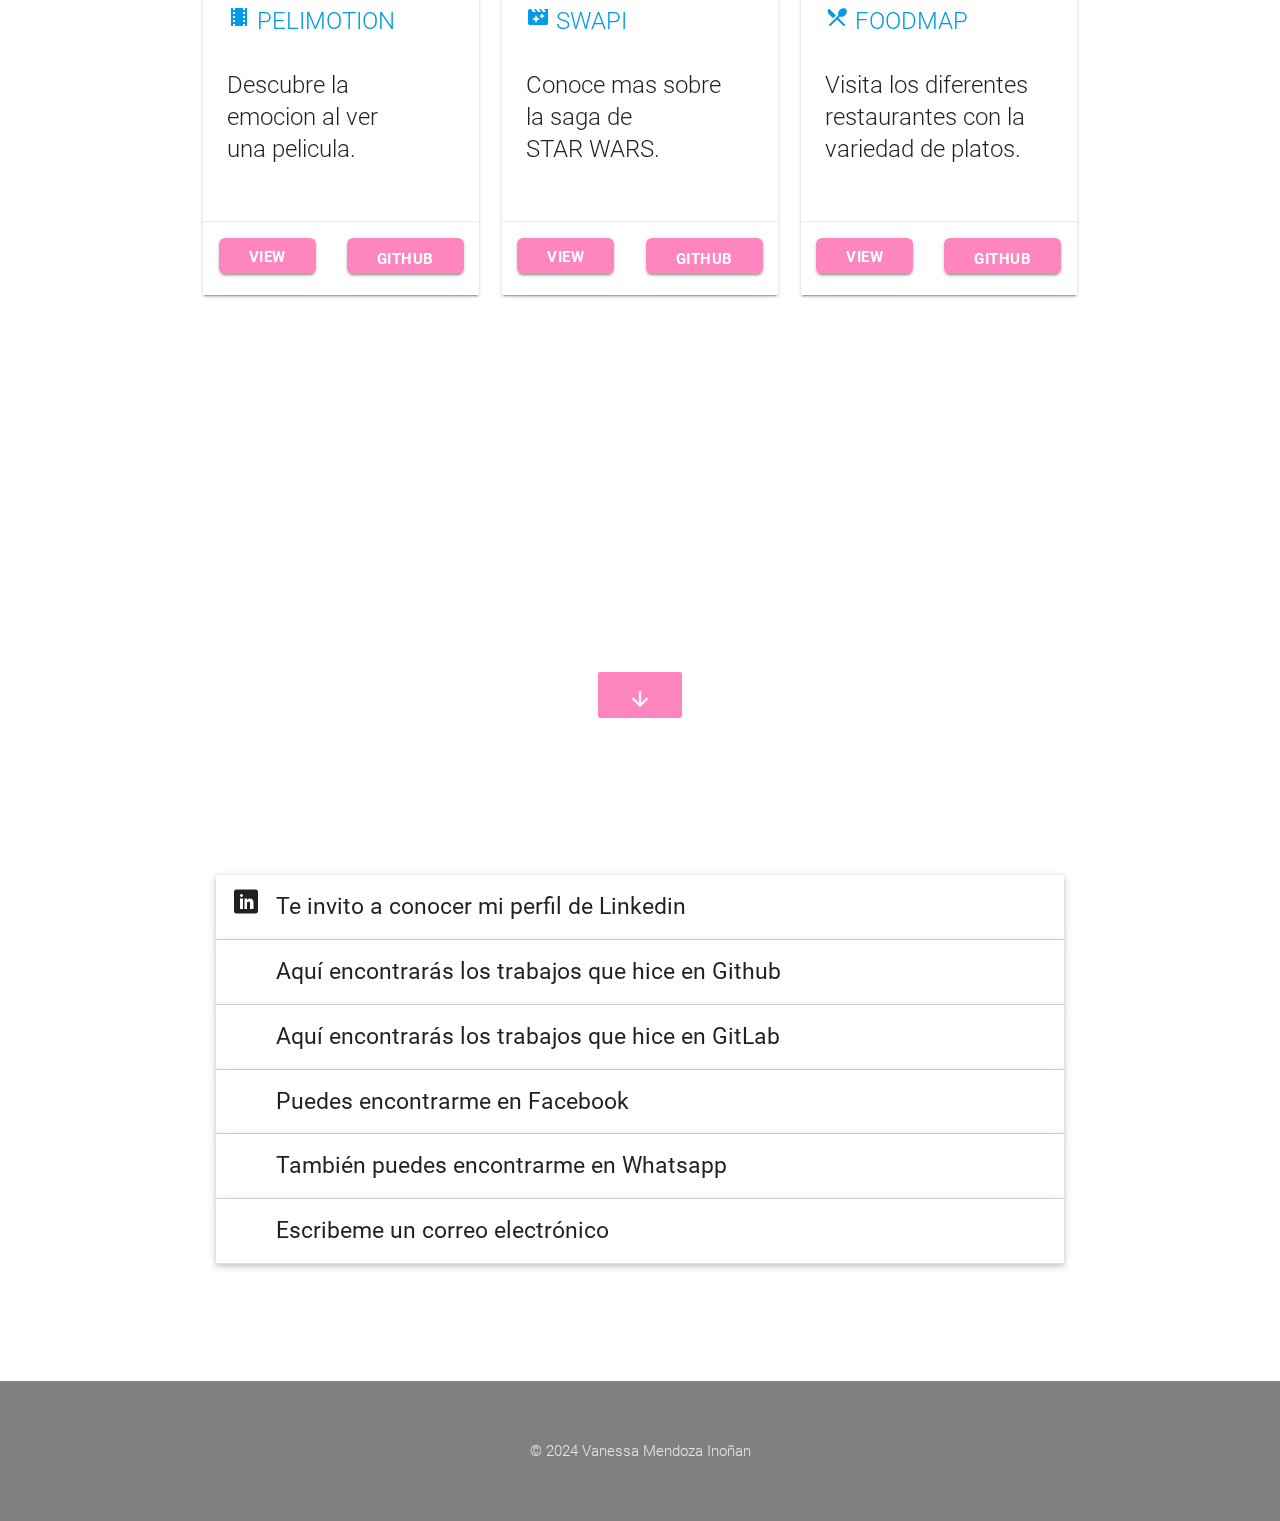
==== commit 9807a650: "Actualizando mis datos" ====
--- a/index.html
+++ b/index.html
@@ -99,7 +99,7 @@
       <br>
       <br>
       <div class="container center-align">
-        <a href="assets/docs/CV-Vanessa2023.pdf" target="_blank" class="pulse-button1 btn align-center"> MI CV</a>
+        <a href="assets/docs/CV-Vanessa2024.pdf" target="_blank" class="pulse-button1 btn align-center"> MI CV</a>
       </div>
       <div class="parallax">
         <img src="assets/img/13.jpg">
@@ -133,7 +133,7 @@
               </div>
               <div class="card-content">
                 <p class="my-goal-and-i">Hola, mi nombre es Vanessa Mendoza Inoñan; me considero
-                  una persona dinámica, creativa y proactiva. Siento un gran interés por la tecnología y tengo una pasión constante por aprender. Esta motivación me llevó a elegir la carrera de Ingeniería Informática y de Sistemas en la Universidad Nacional de San Antonio Abad del Cusco, así como a unirme a Laboratoria para alcanzar mi máximo potencial. Mi meta es seguir aprendiendo diariamente y desarrollar proyectos vinculados a la inteligencia artificial que aporten a la sociedad.</p>
+                  una persona dinámica, creativa y proactiva. Siento un gran interés por la tecnología y tengo una pasión constante por aprender. Esta motivación me llevó a elegir la carrera de Ingeniería Informática y de Sistemas en la Universidad Nacional de San Antonio Abad del Cusco, así como a unirme a Laboratoria para alcanzar mi máximo potencial. Mi meta es seguir aprendiendo diariamente y desarrollar proyectos vinculados a ingeniería de software e inteligencia artificial que aporten a la sociedad.</p>
                   <br>
                   <br>
                   <strong class="phrase"> &lt;Si se puede imaginar se puede programar&gt;</strong>
@@ -587,13 +587,6 @@
         <ul class="collapsible popout letter" data-collapsible="accordion">
           <li>
             <div class="collapsible-header">
-              <i class="icon-facebook"></i>Puedes encontrarme en Facebook</div>
-            <div class="collapsible-body">
-              <a href="https://www.facebook.com/VanessaMendozaInoyan/" target="blank">https://web.facebook.com/vanesamendozainoyan</a>
-            </div>
-          </li>
-          <li>
-            <div class="collapsible-header">
               <i class="icon-linkedin"></i>Te invito a conocer mi perfil de Linkedin</div>
             <div class="collapsible-body">
               <a href="https://www.linkedin.com/in/vanessamendozainoyan/" target="blank">https://www.linkedin.com/in/vanessamendozainoyan/</a>
@@ -608,6 +601,20 @@
           </li>
           <li>
             <div class="collapsible-header">
+              <i class="fab fa-gitlab"></i> Aquí encontrarás los trabajos que hice en GitLab </div>
+            <div class="collapsible-body">
+              <a href="https://github.com/mendozavanessa" target="blank">https://gitlab.com/mendozavanessa</a>
+            </div>
+          </li>
+          <li>
+            <div class="collapsible-header">
+              <i class="icon-facebook"></i>Puedes encontrarme en Facebook</div>
+            <div class="collapsible-body">
+              <a href="https://www.facebook.com/VanessaMendozaInoyan/" target="blank">https://web.facebook.com/vanesamendozainoyan</a>
+            </div>
+          </li>
+          <li>
+            <div class="collapsible-header">
               <i class="icon-whatsapp"></i>También puedes encontrarme en Whatsapp</div>
             <div class="collapsible-body">
               <a class="icon-phone" href="https://wa.link/p0bjip" target="blank"> 931143776</a>
@@ -617,7 +624,7 @@
             <div class="collapsible-header">
               <i class="icon-letter"></i>Escribeme un correo electrónico</div>
             <div class="collapsible-body">
-              <a href="mailto:vanesamendozainoyan@gmail.com" target="blank">vanesamendozainoyan@gmail.com</a>
+              <a href="mailto:vanesamendozainoyan@gmail.com" target="blank">vanesamendozainoyan@gmail.com <br>144995@unsaac.edu.pe</a>
             </div>
           </li>
         </ul>
@@ -630,7 +637,7 @@
   <footer class="page-footer">
     <div class="footer-copyright">
       <div class="container center-align">
-        © 2023 Vanessa Mendoza Inoñan
+        © 2024 Vanessa Mendoza Inoñan
       </div>
     </div>
   </footer>
--- a/css/main.css
+++ b/css/main.css
@@ -7,6 +7,10 @@
   margin: 0;
   padding: 0;
   box-sizing: border-box;
+}
+
+.fa-gitlab{
+  margin-right: 1.5rem;
 }
 
 nav {
